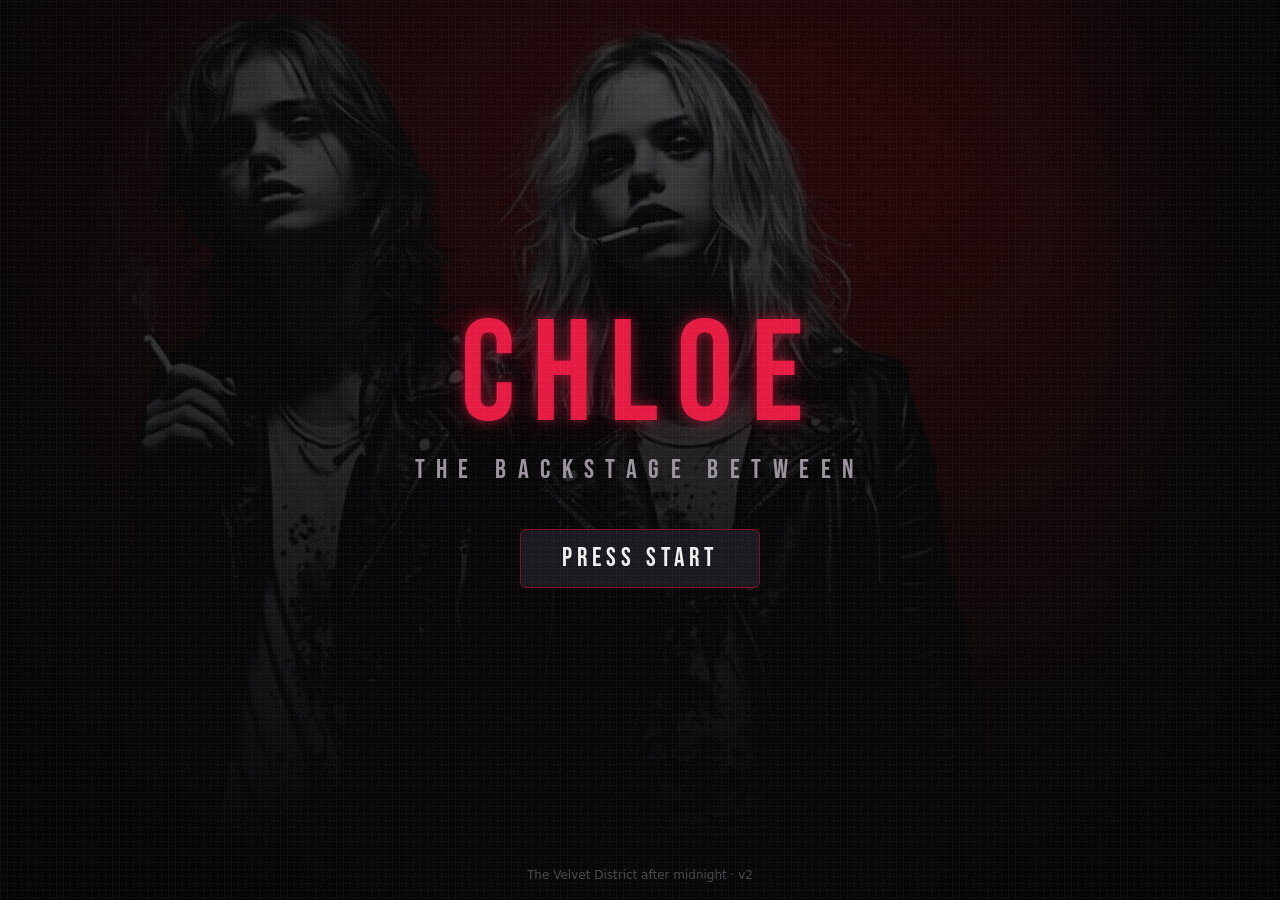
==== game/index.html @ e825abcf "The knight rig was measured in the wrong space; knights now level too Knight animation — three separ" ====
<!DOCTYPE html>
<html lang="en">
<head>
<meta charset="utf-8">
<meta name="viewport" content="width=device-width, initial-scale=1, viewport-fit=cover">
<meta name="theme-color" content="#0a0a0c">
<title>CHLOE — The Backstage Between</title>
<link rel="icon" href="data:image/svg+xml,%3Csvg xmlns='http://www.w3.org/2000/svg' viewBox='0 0 16 16'%3E%3Crect width='16' height='16' fill='%230a0a0c'/%3E%3Ctext x='8' y='12.5' font-size='12' font-family='Impact,sans-serif' fill='%23e5173f' text-anchor='middle'%3EC%3C/text%3E%3C/svg%3E">
<link rel="preconnect" href="https://fonts.googleapis.com">
<link rel="preconnect" href="https://fonts.gstatic.com" crossorigin>
<link href="https://fonts.googleapis.com/css2?family=Bebas+Neue&family=Oswald:wght@400;500;600&display=swap" rel="stylesheet">
<link rel="stylesheet" href="css/game.css">
</head>
<body>
<div id="app">
  <div id="screen-title" class="screen"></div>
  <div id="screen-scene" class="screen"></div>
  <div id="screen-room3d" class="screen"></div>
  <div id="screen-battle3d" class="screen"></div>
  <div id="screen-battle" class="screen"></div>
  <div id="dialog-layer" class="hidden" aria-live="polite"></div>
  <div id="overlay-menu" class="hidden"></div>
  <div id="toast-layer"></div>
  <div id="fx-grain" aria-hidden="true"></div>
</div>
<script src="vendor/three.min.js"></script>
<script src="vendor/GLTFLoader.js"></script>
<script src="vendor/DRACOLoader.js"></script>
<script src="vendor/RGBELoader.js"></script>
<script src="js/data/config.js"></script>
<script src="js/data/elements.js"></script>
<script src="js/data/portraits.js"></script>
<script src="js/data/characters.js"></script>
<script src="js/data/moves.js"></script>
<script src="js/data/weapons.js"></script>
<script src="js/data/items.js"></script>
<script src="js/data/enemies.js"></script>
<script src="js/data/tree.js"></script>
<script src="js/data/room3d.js"></script>
<script src="js/data/arena3d.js"></script>
<script src="js/data/arena-nav.js"></script>
<script src="js/data/abilities.js"></script>
<script src="js/data/skilltree.js"></script>
<script src="js/data/knighttree.js"></script>
<script src="js/data/story.js"></script>
<script src="js/data/scenes.js"></script>
<script src="js/engine/progression.js"></script>
<script src="js/engine/tree.js"></script>
<script src="js/engine/skilltree.js"></script>
<script src="js/engine/knighttree.js"></script>
<script src="js/engine/displays.js"></script>
<script src="js/engine/party.js"></script>
<script src="js/engine/inventory.js"></script>
<script src="js/engine/battle.js"></script>
<script src="js/engine/arena.js"></script>
<script src="js/engine/combat3.js"></script>
<script src="js/engine/world3d.js"></script>
<script src="js/engine/arena3d.js"></script>
<script src="js/ui/ui.js"></script>
<script src="js/ui/loading.js"></script>
<script src="js/ui/title.js"></script>
<script src="js/ui/dialog.js"></script>
<script src="js/ui/scene.js"></script>
<script src="js/ui/battleui.js"></script>
<script src="js/ui/battle3d.js"></script>
<script src="js/ui/binds.js"></script>
<script src="js/ui/loadout.js"></script>
<script src="js/ui/sheet.js"></script>
<script src="js/ui/room3d.js"></script>
<script src="js/ui/menu.js"></script>
<script src="js/main.js"></script>
</body>
</html>
---- game/css/game.css ----
/* ============================================================
   CHLOE — The Backstage Between  (game/css/game.css)
   Neon-noir nightclub. Palette per GAME_SPEC.md sec 8.
   ============================================================ */

:root{
  --bg:        #0a0a0c;
  --panel:     #141317;
  --panel-2:   #1b1a20;
  --red:       #e5173f;
  --deep-red:  #7a0c22;
  --text:      #f2eef0;
  --dim:       #9a939c;
  --ok:        #3ddc84;
  --mp:        #3fa9f5;
  --gold:      #e8c15a;
  --font-head: 'Bebas Neue','Oswald',Impact,"Arial Narrow",sans-serif;
  --font-body: system-ui,-apple-system,"Segoe UI",Roboto,Helvetica,Arial,sans-serif;
  --glow-red:  0 0 12px rgba(229,23,63,.55), 0 0 34px rgba(229,23,63,.25);
}

*{ margin:0; padding:0; box-sizing:border-box; }
html,body{ height:100%; }
body{
  background:var(--bg);
  color:var(--text);
  font-family:var(--font-body);
  font-size:clamp(14px,1.6vw,16px);
  line-height:1.45;
  overflow:hidden;
  -webkit-font-smoothing:antialiased;
  user-select:none;
}
img{ max-width:100%; }
button{
  font-family:var(--font-body);
  color:var(--text);
  background:#17151b;
  border:1px solid var(--deep-red);
  border-radius:6px;
  padding:.55em 1.1em;
  font-size:1em;
  cursor:pointer;
  transition:background .15s ease, border-color .15s ease, box-shadow .15s ease, transform .06s ease;
}
button:hover:not(:disabled){
  background:var(--red);
  border-color:var(--red);
  color:#fff;
  box-shadow:var(--glow-red);
}
button:active:not(:disabled){ transform:translateY(1px); }
button:disabled{ opacity:.38; cursor:default; }
input[type=text],input[type=password]{
  background:#0e0d11;
  border:1px solid #322e38;
  border-radius:6px;
  color:var(--text);
  padding:.55em .8em;
  font-size:1em;
  width:100%;
  outline:none;
}
input[type=text]:focus{ border-color:var(--red); box-shadow:0 0 0 2px rgba(229,23,63,.25); }
::-webkit-scrollbar{ width:8px; height:8px; }
::-webkit-scrollbar-thumb{ background:#39343f; border-radius:4px; }
::-webkit-scrollbar-track{ background:transparent; }

/* ---------- App frame & screens ---------- */
#app{ position:fixed; inset:0; overflow:hidden; }
.screen{
  position:absolute; inset:0;
  display:none;
  opacity:0;
  transition:opacity .35s ease;
}
.screen.active{ display:block; opacity:1; }

/* film grain + vignette overlay */
#fx-grain{
  position:absolute; inset:0;
  pointer-events:none;
  z-index:90;
  overflow:hidden;
  background:
    radial-gradient(ellipse at center, transparent 55%, rgba(0,0,0,.55) 100%);
}
#fx-grain::after{
  content:"";
  position:absolute; inset:-50%;
  opacity:.05;
  background-image:repeating-conic-gradient(#fff 0% .0001%, transparent .0002% .0004%);
  background-size:7px 7px;
  animation:grain 1.4s steps(4) infinite;
}
@keyframes grain{
  0%{ transform:translate(0,0); } 25%{ transform:translate(-2%,1%); }
  50%{ transform:translate(1%,-2%); } 75%{ transform:translate(-1%,2%); } 100%{ transform:translate(2%,1%); }
}

.hidden{ display:none !important; }

h1,h2,h3,.head{
  font-family:var(--font-head);
  letter-spacing:.06em;
  font-weight:400;
  text-transform:uppercase;
}

/* ---------- Title screen ---------- */
#screen-title{
  background:#050507;
  display:none;
  align-items:center; justify-content:center;
}
#screen-title.active{ display:flex; }
.title-bg{
  position:absolute; inset:0;
  background-size:cover; background-position:center 20%;
  opacity:.35;
  filter:saturate(.8) contrast(1.1);
}
.title-bg::after{
  content:""; position:absolute; inset:0;
  background:linear-gradient(180deg, rgba(5,5,7,.2) 0%, rgba(5,5,7,.85) 78%, #050507 100%);
}
.title-inner{
  position:relative; z-index:2;
  text-align:center;
  padding:2rem;
  animation:titleRise 1s ease both;
}
@keyframes titleRise{ from{ opacity:0; transform:translateY(18px); } to{ opacity:1; transform:none; } }
.title-logo{
  font-family:var(--font-head);
  font-size:clamp(4rem,16vw,9rem);
  line-height:.9;
  color:var(--red);
  text-shadow:var(--glow-red);
  letter-spacing:.12em;
}
.title-sub{
  font-family:var(--font-head);
  font-size:clamp(1.1rem,3.5vw,1.7rem);
  letter-spacing:.42em;
  color:var(--dim);
  margin:.6rem 0 2.4rem;
}
.title-start{
  font-family:var(--font-head);
  font-size:clamp(1.2rem,3vw,1.6rem);
  letter-spacing:.2em;
  padding:.5em 1.6em;
  animation:pulse 2.2s ease-in-out infinite;
}
@keyframes pulse{ 0%,100%{ box-shadow:0 0 0 rgba(229,23,63,0);} 50%{ box-shadow:var(--glow-red);} }
.title-foot{
  position:absolute; bottom:1rem; left:0; right:0;
  text-align:center; color:#565059; font-size:.75rem; z-index:2;
}

/* ---------- Scene screen ---------- */
#screen-scene{ background:#000; }
.scene-stage{
  position:absolute; inset:0;
  display:flex; align-items:center; justify-content:center;
  overflow:hidden;
}
.scene-imgbox{
  position:relative;
  width:100%; height:100%;
}
.scene-bg{
  position:absolute; inset:0;
  width:100%; height:100%;
  object-fit:cover; object-position:center 30%;
  animation:sceneIn .55s ease both;
}
@keyframes sceneIn{ from{ opacity:0; transform:scale(1.03); } to{ opacity:1; transform:none; } }
.scene-bg-fallback{
  position:absolute; inset:0;
  background:radial-gradient(900px 500px at 50% 30%, #2a0d18 0%, #0a0a0c 70%);
}
.scene-name{
  position:absolute; left:50%; top:12%;
  transform:translateX(-50%);
  font-family:var(--font-head);
  font-size:clamp(1.4rem,4vw,2.3rem);
  letter-spacing:.3em;
  color:var(--text);
  text-shadow:0 0 18px rgba(229,23,63,.8), 0 2px 8px #000;
  opacity:0;
  pointer-events:none;
  z-index:6;
  animation:sceneName 3s ease .3s both;
}
@keyframes sceneName{
  0%{ opacity:0; transform:translateX(-50%) translateY(8px); }
  12%,70%{ opacity:1; transform:translateX(-50%); }
  100%{ opacity:0; transform:translateX(-50%) translateY(-6px); }
}
/* hotspots */
.hotspot{
  position:absolute;
  z-index:5;
  border:1px solid rgba(229,23,63,0);
  border-radius:8px;
  cursor:pointer;
  transition:border-color .2s, background .2s, box-shadow .2s;
  background:rgba(229,23,63,.0);
}
.hotspot::before{ /* soft idle shimmer so hotspots are findable */
  content:"";
  position:absolute; inset:0;
  border-radius:8px;
  box-shadow:inset 0 0 22px rgba(229,23,63,.16);
  opacity:.55;
  animation:hsIdle 2.6s ease-in-out infinite;
}
@keyframes hsIdle{ 0%,100%{ opacity:.15; } 50%{ opacity:.6; } }
.hotspot:hover{
  border-color:rgba(229,23,63,.85);
  background:rgba(229,23,63,.10);
  box-shadow:var(--glow-red);
}
.hotspot .hs-label{
  position:absolute; left:50%; bottom:calc(100% + 8px);
  transform:translateX(-50%) translateY(4px);
  background:rgba(10,10,12,.92);
  border:1px solid var(--deep-red);
  color:var(--text);
  font-size:.8rem;
  letter-spacing:.06em;
  padding:.3em .7em;
  border-radius:5px;
  white-space:nowrap;
  opacity:0; pointer-events:none;
  transition:opacity .18s, transform .18s;
}
.hotspot:hover .hs-label{ opacity:1; transform:translateX(-50%); }
/* HUD */
.hud{
  position:absolute; top:0; left:0; right:0;
  display:flex; align-items:center; justify-content:space-between;
  padding:.7rem .9rem;
  z-index:8;
  background:linear-gradient(180deg, rgba(5,5,7,.75), transparent);
}
.hud-shards{
  font-family:var(--font-head);
  font-size:1.25rem; letter-spacing:.1em;
  color:var(--gold);
  text-shadow:0 0 10px rgba(232,193,90,.4);
}
.hud-right{ display:flex; gap:.5rem; }
.hud button{ padding:.35em .9em; font-size:.9rem; }

/* ---------- Dialog box ---------- */
#dialog-layer{
  position:absolute; left:0; right:0; bottom:0;
  z-index:40;
  padding:0 clamp(.5rem,3vw,2.5rem) clamp(.6rem,2.5vh,1.6rem);
  cursor:pointer;
}
.dialog-box{
  display:flex; gap:1rem;
  max-width:900px; margin:0 auto;
  background:rgba(16,14,19,.94);
  border:1px solid #35303c;
  border-left:3px solid var(--red);
  border-radius:10px;
  padding:.9rem 1.1rem;
  min-height:108px;
  box-shadow:0 12px 44px rgba(0,0,0,.7);
  animation:dlgIn .25s ease both;
}
@keyframes dlgIn{ from{ opacity:0; transform:translateY(14px); } to{ opacity:1; transform:none; } }
.dialog-portrait{
  flex:0 0 74px; height:74px;
  border-radius:8px; overflow:hidden;
  border:1px solid var(--deep-red);
  background:#0d0c10;
  align-self:flex-start;
}
.dialog-portrait img{ width:100%; height:100%; object-fit:cover; object-position:center 12%; }
.dialog-portrait .avatar-fallback{ width:100%; height:100%; }
.dialog-main{ flex:1; min-width:0; }
.dialog-speaker{
  font-family:var(--font-head);
  color:var(--red);
  font-size:1.1rem;
  letter-spacing:.14em;
  margin-bottom:.15rem;
}
.dialog-text{ color:var(--text); min-height:2.6em; }
.dialog-next{
  text-align:right; color:var(--dim); font-size:.78rem;
  animation:blink 1.2s steps(2) infinite;
}
@keyframes blink{ 50%{ opacity:.15; } }

/* avatar fallback (missing portrait / enemy silhouette base) */
.avatar-fallback{
  display:flex; align-items:center; justify-content:center;
  font-family:var(--font-head);
  font-size:1.8rem;
  color:var(--red);
  background:radial-gradient(circle at 50% 32%, #33101c 0%, #120a0f 75%);
  text-shadow:var(--glow-red);
  width:100%; height:100%;
}

/* ---------- Battle screen ---------- */
#screen-battle{
  background:
    radial-gradient(1100px 600px at 70% 12%, #2b0d1a 0%, transparent 60%),
    radial-gradient(800px 500px at 15% 95%, #190a12 0%, transparent 55%),
    var(--bg);
  display:none;
  flex-direction:column;
}
#screen-battle.active{ display:flex; }
#screen-battle::after{ /* CRT scanlines */
  content:"";
  position:absolute; inset:0;
  pointer-events:none;
  z-index:60;
  background:repeating-linear-gradient(180deg,
    rgba(255,255,255,.028) 0px, rgba(255,255,255,.028) 1px,
    transparent 1px, transparent 4px);
  mix-blend-mode:overlay;
}
#screen-battle.shake{ animation:screenShake .42s ease; }
@keyframes screenShake{
  0%,100%{ transform:translate(0,0); }
  15%{ transform:translate(-10px,4px); } 30%{ transform:translate(9px,-5px); }
  45%{ transform:translate(-7px,-3px); } 60%{ transform:translate(6px,4px); }
  75%{ transform:translate(-4px,2px); } 90%{ transform:translate(2px,-1px); }
}
.battle-top{
  flex:1 1 55%;
  display:flex;
  align-items:center;
  justify-content:flex-end;
  padding:clamp(.8rem,3vh,2rem) clamp(1rem,6vw,5rem) 0;
  position:relative;
  min-height:0;
  overflow:hidden;
}
.enemy-wrap{
  position:relative;
  text-align:center;
  margin-right:clamp(0px,4vw,3rem);
  animation:enemyIn .5s ease both;
}
@keyframes enemyIn{ from{ opacity:0; transform:translateX(40px);} to{ opacity:1; transform:none; } }
.enemy-imgbox{
  width:clamp(150px,32vh,300px);
  height:clamp(150px,32vh,300px);
  margin:0 auto .6rem;
  border-radius:12px;
  overflow:hidden;
  border:1px solid #3a3340;
  box-shadow:0 0 40px rgba(229,23,63,.22), 0 16px 40px rgba(0,0,0,.6);
  position:relative;
  background:#0d0c10;
}
.enemy-imgbox img{ width:100%; height:100%; object-fit:cover; display:block; }
.enemy-silhouette{
  position:absolute; inset:0;
  display:flex; align-items:flex-end; justify-content:center;
  background:radial-gradient(circle at 50% 35%, #3a1020 0%, #0d0b10 72%);
}
.enemy-silhouette::before{
  content:"";
  width:58%; height:74%;
  margin-bottom:-6%;
  background:#050507;
  border-radius:48% 48% 22% 22% / 62% 62% 14% 14%;
  box-shadow:0 0 34px rgba(229,23,63,.5);
}
.enemy-silhouette .sil-eyes{
  position:absolute; top:34%; left:50%; transform:translateX(-50%);
  display:flex; gap:14px;
}
.enemy-silhouette .sil-eyes i{
  width:9px; height:9px; border-radius:50%;
  background:var(--red);
  box-shadow:0 0 12px var(--red);
  animation:pulse 2s ease-in-out infinite;
}
.enemy-hit{ animation:enemyHit .35s ease; }
@keyframes enemyHit{
  0%,100%{ filter:none; transform:none; }
  30%{ filter:brightness(2.4) saturate(2); transform:translateX(7px); }
  60%{ transform:translateX(-5px); }
}
.enemy-dead{ animation:enemyDie .9s ease forwards; }
@keyframes enemyDie{ to{ opacity:0; transform:translateY(16px) scale(.94); filter:saturate(0) brightness(2); } }
.enemy-name{
  font-family:var(--font-head);
  font-size:1.35rem; letter-spacing:.14em;
}
.enemy-name .lv{ color:var(--dim); font-size:.95rem; margin-left:.5em; }
.enemy-hpbar{ width:min(240px,80%); margin:.35rem auto 0; }

/* bars */
.bar{
  height:12px;
  background:#0c0b0f;
  border:1px solid #38323e;
  border-radius:6px;
  overflow:hidden;
  position:relative;
}
.bar .fill{
  height:100%;
  background:linear-gradient(90deg, var(--deep-red), var(--red));
  border-radius:5px;
  transition:width .45s cubic-bezier(.2,.8,.3,1);
  box-shadow:0 0 8px rgba(229,23,63,.5);
}
.bar.mp .fill{
  background:linear-gradient(90deg,#144a74,var(--mp));
  box-shadow:0 0 8px rgba(63,169,245,.45);
}
.bar.hp-ok .fill{ background:linear-gradient(90deg,#1d7a45,var(--ok)); box-shadow:0 0 8px rgba(61,220,132,.4); }
.bar.hp-warn .fill{ background:linear-gradient(90deg,#8a6b12,var(--gold)); }
.bar-txt{ font-size:.72rem; color:var(--dim); display:flex; justify-content:space-between; gap:.4em; margin-top:2px; white-space:nowrap; }

/* bottom battle panel */
.battle-bottom{
  flex:0 0 auto;
  display:grid;
  grid-template-columns:minmax(230px,300px) minmax(180px,240px) minmax(0,1fr);
  gap:.8rem;
  padding:.8rem clamp(.6rem,2vw,1.4rem) calc(.8rem + env(safe-area-inset-bottom));
  background:linear-gradient(180deg, transparent, rgba(8,8,10,.92) 22%);
  align-items:stretch;
  z-index:5;
  min-width:0;
}
.bpanel{
  background:var(--panel);
  border:1px solid #2b2731;
  border-radius:10px;
  padding:.7rem .8rem;
  min-height:150px;
  min-width:0;
}
.member-panel{ display:flex; gap:.7rem; position:relative; }
.member-portrait{
  flex:0 0 84px; height:110px;
  border-radius:8px; overflow:hidden;
  border:1px solid var(--deep-red);
  background:#0d0c10;
  position:relative;
}
.member-portrait img{ width:100%; height:100%; object-fit:cover; object-position:center 10%; }
.member-info{ flex:1; min-width:0; display:flex; flex-direction:column; gap:.25rem; }
.member-name{
  font-family:var(--font-head);
  font-size:1.2rem; letter-spacing:.1em;
  display:flex; justify-content:space-between; align-items:baseline;
  flex-wrap:wrap; gap:0 .45em; white-space:nowrap;
}
.member-name .lv{ color:var(--dim); font-size:.85rem; }
.member-hit{ animation:memberHit .4s ease; }
@keyframes memberHit{
  0%,100%{ box-shadow:none; }
  30%{ box-shadow:inset 0 0 0 200px rgba(229,23,63,.35); }
}
/* commands */
.cmd-panel{ display:flex; flex-direction:column; gap:.4rem; justify-content:center; }
.cmd-panel button{
  font-family:var(--font-head);
  letter-spacing:.14em;
  font-size:1.02rem;
  padding:.42em .5em;
  text-align:center;
}
.cmd-title{
  font-family:var(--font-head); color:var(--dim);
  letter-spacing:.16em; font-size:.85rem; text-align:center;
  margin-bottom:.1rem;
}
.cmd-list{
  display:flex; flex-direction:column; gap:.4rem;
  max-height:170px; overflow-y:auto;
}
.cmd-list button{ display:flex; justify-content:space-between; gap:.6rem; font-family:var(--font-body); font-size:.9rem; text-align:left; }
.cmd-list .cost{ color:var(--mp); font-size:.8rem; white-space:nowrap; }
.cmd-list .cost.free{ color:var(--dim); }
/* log */
.log-panel{
  overflow-y:auto;
  font-size:.86rem;
  color:var(--dim);
  display:flex; flex-direction:column; gap:.28rem;
  max-height:190px;
}
.log-panel .ln{ animation:logIn .25s ease both; }
.log-panel .ln.hot{ color:var(--text); }
.log-panel .ln.sys{ color:var(--red); }
@keyframes logIn{ from{ opacity:0; transform:translateY(5px);} to{ opacity:1; transform:none; } }

/* damage pop numbers */
.dmg-pop{
  position:absolute;
  z-index:55;
  font-family:var(--font-head);
  font-size:clamp(1.6rem,4vw,2.6rem);
  color:#fff;
  text-shadow:0 0 10px var(--red), 0 2px 4px #000;
  pointer-events:none;
  animation:dmgPop 1s ease-out forwards;
  transform:translate(-50%,-50%);
}
.dmg-pop.heal{ color:var(--ok); text-shadow:0 0 10px rgba(61,220,132,.7), 0 2px 4px #000; }
.dmg-pop.mp{ color:var(--mp); text-shadow:0 0 10px rgba(63,169,245,.7), 0 2px 4px #000; }
.dmg-pop.weak{ font-size:clamp(2rem,5vw,3.2rem); color:#ffd23e; text-shadow:0 0 14px #ff9d00,0 2px 4px #000; }
.dmg-pop.resist{ font-size:clamp(1.2rem,3vw,1.9rem); opacity:.85; }
@keyframes dmgPop{
  0%{ opacity:0; transform:translate(-50%,-30%) scale(.6); }
  18%{ opacity:1; transform:translate(-50%,-60%) scale(1.15); }
  100%{ opacity:0; transform:translate(-50%,-150%) scale(1); }
}

/* battle end panels */
.battle-panel-veil{
  position:absolute; inset:0;
  z-index:65;
  display:flex; align-items:center; justify-content:center;
  background:rgba(5,5,7,.78);
  animation:veilIn .4s ease both;
}
@keyframes veilIn{ from{ opacity:0; } to{ opacity:1; } }
.result-card{
  width:min(430px,92vw);
  background:var(--panel);
  border:1px solid #2b2731;
  border-top:2px solid var(--red);
  border-radius:12px;
  padding:1.5rem 1.4rem;
  text-align:center;
  box-shadow:0 20px 70px rgba(0,0,0,.8);
}
.result-card h2{
  font-size:2.3rem; letter-spacing:.2em;
  color:var(--red); text-shadow:var(--glow-red);
  margin-bottom:.7rem;
}
.result-card.defeat h2{ color:var(--dim); text-shadow:none; }
.result-lines{ color:var(--dim); margin-bottom:1.1rem; display:flex; flex-direction:column; gap:.3rem; }
.result-lines .big{ color:var(--gold); font-family:var(--font-head); font-size:1.3rem; letter-spacing:.1em; }
.result-lines .lvl{ color:var(--ok); }

/* ---------- Menu overlay ---------- */
#overlay-menu{
  position:absolute; inset:0;
  z-index:70;
  background:rgba(5,5,7,.82);
  display:flex; align-items:center; justify-content:center;
  animation:veilIn .25s ease both;
}
.menu-card{
  width:min(640px,94vw);
  max-height:88vh;
  display:flex; flex-direction:column;
  background:var(--panel);
  border:1px solid #2b2731;
  border-top:2px solid var(--red);
  border-radius:12px;
  overflow:hidden;
  box-shadow:0 20px 70px rgba(0,0,0,.8);
}
.menu-tabs{
  display:flex;
  border-bottom:1px solid #2b2731;
  background:#100f13;
}
.menu-tabs button{
  flex:1;
  border:none; border-radius:0;
  border-bottom:2px solid transparent;
  background:none;
  font-family:var(--font-head);
  letter-spacing:.12em;
  font-size:1rem;
  padding:.7em .2em;
  color:var(--dim);
}
.menu-tabs button:hover:not(:disabled){ background:#1a161d; color:var(--text); box-shadow:none; }
.menu-tabs button.on{ color:var(--red); border-bottom-color:var(--red); }
.menu-body{ padding:1rem 1.1rem 1.2rem; overflow-y:auto; }
.party-card{
  display:flex; gap:.9rem;
  background:var(--panel-2);
  border:1px solid #2b2731;
  border-radius:10px;
  padding:.8rem;
  margin-bottom:.8rem;
}
.party-card.active-member{ border-color:var(--red); box-shadow:0 0 14px rgba(229,23,63,.25); }
.party-portrait{
  flex:0 0 76px; height:100px;
  border-radius:8px; overflow:hidden;
  border:1px solid var(--deep-red);
  background:#0d0c10;
}
.party-portrait img{ width:100%; height:100%; object-fit:cover; object-position:center 10%; }
.party-info{ flex:1; min-width:0; }
.party-head{ display:flex; justify-content:space-between; align-items:baseline; gap:.6rem; flex-wrap:wrap; }
.party-head .nm{ font-family:var(--font-head); font-size:1.3rem; letter-spacing:.1em; }
.party-head .el{ font-size:.75rem; color:var(--dim); text-transform:uppercase; letter-spacing:.12em; }
.stat-grid{
  display:grid; grid-template-columns:repeat(3,1fr);
  gap:.15rem .8rem;
  font-size:.8rem; color:var(--dim);
  margin:.45rem 0;
}
.stat-grid b{ color:var(--text); font-weight:500; }
.party-info .bar{ margin-top:.3rem; }
.inv-row{
  display:flex; align-items:center; gap:.8rem;
  background:var(--panel-2);
  border:1px solid #2b2731;
  border-radius:8px;
  padding:.6rem .8rem;
  margin-bottom:.55rem;
}
.inv-icon{ font-size:1.5rem; flex:0 0 auto; }
.inv-main{ flex:1; min-width:0; }
.inv-main .nm{ font-weight:600; }
.inv-main .ds{ color:var(--dim); font-size:.8rem; }
.inv-count{ font-family:var(--font-head); font-size:1.2rem; color:var(--gold); }
.inv-empty,.menu-note{ color:var(--dim); text-align:center; padding:1rem 0; }
.howto{ color:var(--dim); font-size:.92rem; display:flex; flex-direction:column; gap:.7rem; }
.howto b{ color:var(--text); }
.howto .k{ color:var(--red); font-family:var(--font-head); letter-spacing:.1em; }

/* mini member picker (item targets etc.) */
.picker-row{ display:flex; flex-direction:column; gap:.45rem; margin-top:.6rem; }
.picker-row button{ text-align:left; }

/* ---------- Toasts ---------- */
#toast-layer{
  position:absolute; top:3.4rem; left:0; right:0;
  z-index:80;
  display:flex; flex-direction:column; align-items:center; gap:.4rem;
  pointer-events:none;
}
.toast{
  background:rgba(16,14,19,.95);
  border:1px solid var(--deep-red);
  border-left:3px solid var(--red);
  color:var(--text);
  border-radius:8px;
  padding:.55em 1.1em;
  font-size:.9rem;
  box-shadow:0 8px 30px rgba(0,0,0,.6);
  animation:toastIn .3s ease both;
}
.toast.out{ animation:toastOut .4s ease both; }
@keyframes toastIn{ from{ opacity:0; transform:translateY(-10px);} to{ opacity:1; transform:none; } }
@keyframes toastOut{ from{ opacity:1; } to{ opacity:0; transform:translateY(-8px); } }

/* ---------- Responsive ---------- */
@media (max-width:820px){
  .battle-bottom{
    grid-template-columns:minmax(0,1fr) minmax(0,1fr);
    grid-template-areas:"member cmds" "log log";
  }
  .member-panel{ grid-area:member; }
  .cmd-panel{ grid-area:cmds; }
  .log-panel{ grid-area:log; max-height:110px; min-height:70px; }
  .bpanel{ min-height:0; }
}
@media (max-width:560px){
  .battle-top{ justify-content:center; padding-right:1rem; }
  .enemy-wrap{ margin-right:0; }
  .enemy-imgbox{ width:clamp(120px,26vh,200px); height:clamp(120px,26vh,200px); }
  .battle-bottom{ gap:.5rem; padding:.5rem .5rem calc(.6rem + env(safe-area-inset-bottom)); }
  .member-portrait{ flex-basis:64px; height:88px; }
  .cmd-panel button{ font-size:.9rem; padding:.32em .3em; letter-spacing:.08em; }
  .cmd-panel{ gap:.3rem; }
  .log-panel{ max-height:88px; }
  .member-info{ gap:.15rem; }
  .dialog-portrait{ flex-basis:58px; height:58px; }
  .stat-grid{ grid-template-columns:repeat(2,1fr); }
}

/* ============================================================
   Combat v2 — phases, moves, loadouts, hotspot glints
   (appended per GAME_SPEC.md sec 10 + 11)
   ============================================================ */

/* ---------- phase badges (spec sec 10 colors) ---------- */
:root{
  --ph-neutral:   #9a939c;
  --ph-aggressive:#e5173f;
  --ph-guarded:   #3d9bdc;
  --ph-staggered: #d8a31a;
  --ph-charged:   #a44ce0;
}
.bar-row, .enemy-hprow{
  display:flex; align-items:center; gap:.45rem;
  min-width:0;
}
.bar-row .bar{ flex:1 1 auto; min-width:0; }
.enemy-hprow{ justify-content:center; margin:.35rem auto 0; width:min(300px,92%); }
.enemy-hprow .enemy-hpbar{ flex:1 1 auto; margin:0; }
.phase-badge{
  flex:0 0 auto;
  font-family:var(--font-head);
  font-size:.72rem;
  letter-spacing:.12em;
  text-transform:uppercase;
  line-height:1;
  padding:.32em .55em .26em;
  border-radius:999px;
  border:1px solid var(--ph-neutral);
  color:var(--ph-neutral);
  background:rgba(10,10,12,.72);
  cursor:help;
  white-space:nowrap;
  transition:color .25s, border-color .25s, box-shadow .25s;
}
.phase-badge.phase-neutral{    color:var(--ph-neutral);    border-color:var(--ph-neutral); }
.phase-badge.phase-aggressive{ color:var(--ph-aggressive); border-color:var(--ph-aggressive); box-shadow:0 0 10px rgba(229,23,63,.45); }
.phase-badge.phase-guarded{    color:var(--ph-guarded);    border-color:var(--ph-guarded);    box-shadow:0 0 10px rgba(61,155,220,.4); }
.phase-badge.phase-staggered{  color:var(--ph-staggered);  border-color:var(--ph-staggered);  box-shadow:0 0 10px rgba(216,163,26,.4); animation:badgeWobble .5s ease; }
.phase-badge.phase-charged{    color:var(--ph-charged);    border-color:var(--ph-charged);    box-shadow:0 0 12px rgba(164,76,224,.55); animation:badgeCharge 1.4s ease-in-out infinite; }
@keyframes badgeWobble{
  0%,100%{ transform:rotate(0); } 25%{ transform:rotate(-4deg); } 65%{ transform:rotate(3deg); }
}
@keyframes badgeCharge{
  0%,100%{ box-shadow:0 0 6px rgba(164,76,224,.35); }
  50%{ box-shadow:0 0 16px rgba(164,76,224,.8); }
}

/* ---------- move buttons: cat icon + element dot + MP chip ---------- */
.cmd-phase{ cursor:help; }
.move-list{ max-height:150px; }
.move-btn{
  display:flex; align-items:center; gap:.45rem;
  font-family:var(--font-body); font-size:.9rem;
  text-align:left; padding:.42em .55em;
}
.move-btn .mcat{
  flex:0 0 auto; font-size:.95em; width:1.25em; text-align:center;
  filter:grayscale(35%);
}
.move-btn .mname{
  flex:1 1 auto; min-width:0;
  overflow:hidden; text-overflow:ellipsis; white-space:nowrap;
}
/* utility commands under the move list */
.cmd-util{
  display:grid; grid-template-columns:1fr 1fr;
  gap:.35rem;
  margin-top:.45rem;
  border-top:1px solid #2b2731;
  padding-top:.45rem;
}
.cmd-util button{
  font-family:var(--font-head);
  letter-spacing:.1em;
  font-size:.85rem;
  padding:.4em .3em;
}

/* ---------- floating SUPER / BLOCKED / STAGGERED! labels ---------- */
.float-label{
  position:absolute;
  z-index:56;
  font-family:var(--font-head);
  font-size:clamp(1.1rem,3vw,1.7rem);
  letter-spacing:.22em;
  pointer-events:none;
  transform:translate(-50%,-50%);
  animation:floatLabel 1.2s ease-out forwards;
  white-space:nowrap;
}
.float-label.super{
  color:#ffd23e;
  text-shadow:0 0 14px #ff9d00, 0 2px 4px #000;
}
.float-label.blocked{
  color:#8fd0ff;
  text-shadow:0 0 12px rgba(61,155,220,.9), 0 2px 4px #000;
}
.float-label.stagger{
  color:var(--ph-staggered);
  text-shadow:0 0 12px rgba(216,163,26,.9), 0 2px 4px #000;
}
@keyframes floatLabel{
  0%{ opacity:0; transform:translate(-50%,-20%) scale(.7) rotate(-3deg); }
  16%{ opacity:1; transform:translate(-50%,-55%) scale(1.12) rotate(1deg); }
  70%{ opacity:1; }
  100%{ opacity:0; transform:translate(-50%,-130%) scale(1) rotate(0); }
}

/* ---------- loadout editor ---------- */
.lo-card .lo-titlebar{ align-items:center; justify-content:space-between; padding:0 .3rem 0 .9rem; }
.lo-title{ font-size:1.15rem; color:var(--red); letter-spacing:.14em; padding:.55em 0; }
.lo-titlebar button{ flex:0 0 auto; border:none; background:none; color:var(--dim); font-size:1.05rem; padding:.6em .8em; }
.lo-titlebar button:hover:not(:disabled){ color:var(--red); background:none; box-shadow:none; }
.loadout-wrap{ display:flex; flex-direction:column; gap:.7rem; }
.lo-readonly{
  color:var(--ph-staggered);
  border:1px dashed rgba(216,163,26,.5);
  border-radius:8px;
  padding:.45em .8em;
  font-size:.82rem;
  text-align:center;
}
.lo-chars{ display:flex; gap:.5rem; flex-wrap:wrap; }
.lo-char{
  display:flex; align-items:center; gap:.55rem;
  padding:.35em .8em .35em .35em;
  border-radius:999px;
}
.lo-char.on{
  border-color:var(--red);
  box-shadow:0 0 12px rgba(229,23,63,.35);
  background:#1d1218;
}
.lo-char-portrait{
  width:34px; height:34px;
  border-radius:50%; overflow:hidden;
  border:1px solid var(--deep-red);
  background:#0d0c10;
  flex:0 0 auto;
  display:block;
}
.lo-char-portrait img{ width:100%; height:100%; object-fit:cover; object-position:center 12%; display:block; }
.lo-char-portrait .avatar-fallback{ font-size:1rem; }
.lo-char-meta{ display:flex; flex-direction:column; align-items:flex-start; line-height:1.15; }
.lo-char-meta .nm{ font-family:var(--font-head); letter-spacing:.1em; font-size:1rem; }
.lo-char-meta .lv{ color:var(--dim); font-size:.7rem; }
/* phase tabs */
.lo-tabs{
  display:flex; gap:.3rem; flex-wrap:wrap;
}
.lo-tab{
  flex:1 1 auto;
  display:flex; align-items:center; justify-content:center; gap:.4rem;
  font-family:var(--font-head);
  font-size:.85rem; letter-spacing:.1em;
  padding:.45em .4em;
  color:var(--dim);
  border-color:#2b2731;
}
.lo-tab .dot{ width:8px; height:8px; border-radius:50%; background:currentColor; flex:0 0 auto; }
.lo-tab .cnt{
  font-size:.68rem; color:inherit; opacity:.85;
  border:1px solid currentColor; border-radius:999px;
  padding:.1em .45em; line-height:1.2;
}
.lo-tab.tab-neutral.on,   .lo-tab.tab-neutral:hover:not(:disabled){    color:var(--ph-neutral);    border-color:var(--ph-neutral);    background:#16151a; box-shadow:none; }
.lo-tab.tab-aggressive.on,.lo-tab.tab-aggressive:hover:not(:disabled){ color:var(--ph-aggressive); border-color:var(--ph-aggressive); background:#1c1015; box-shadow:0 0 10px rgba(229,23,63,.25); }
.lo-tab.tab-guarded.on,   .lo-tab.tab-guarded:hover:not(:disabled){    color:var(--ph-guarded);    border-color:var(--ph-guarded);    background:#101720; box-shadow:0 0 10px rgba(61,155,220,.22); }
.lo-tab.tab-staggered.on, .lo-tab.tab-staggered:hover:not(:disabled){  color:var(--ph-staggered);  border-color:var(--ph-staggered);  background:#1b1610; box-shadow:0 0 10px rgba(216,163,26,.22); }
.lo-tab.tab-charged.on,   .lo-tab.tab-charged:hover:not(:disabled){    color:var(--ph-charged);    border-color:var(--ph-charged);    background:#171021; box-shadow:0 0 10px rgba(164,76,224,.25); }
.lo-countrow{
  display:flex; align-items:baseline; justify-content:space-between; gap:.8rem;
  flex-wrap:wrap;
}
.lo-count{
  font-family:var(--font-head);
  letter-spacing:.14em;
  font-size:1.05rem;
  color:var(--text);
}
.lo-count.full{ color:var(--gold); text-shadow:0 0 10px rgba(232,193,90,.4); }
.lo-tip{ color:var(--dim); font-size:.78rem; }
/* move grid */
.lo-grid{
  display:grid;
  grid-template-columns:repeat(auto-fill, minmax(200px,1fr));
  gap:.5rem;
}
.lo-cell{
  position:relative;
  display:flex; flex-direction:column; align-items:stretch; gap:.3rem;
  text-align:left;
  padding:.55em .65em;
  background:var(--panel-2);
  border:1px solid #2b2731;
  border-radius:9px;
  min-height:64px;
}
.lo-cell:hover:not(:disabled){
  background:#221521;
  border-color:var(--red);
  color:var(--text);
  box-shadow:0 0 10px rgba(229,23,63,.25);
}
.lo-cell.on{
  border-color:var(--red);
  background:#1d1116;
  box-shadow:inset 0 0 0 1px var(--red), 0 0 12px rgba(229,23,63,.25);
}
.lo-cell.invalid{ opacity:.4; }
.lo-cell.capped:not(.on){ opacity:.55; }
.lo-cell-head{
  display:flex; align-items:center; gap:.45rem;
  font-size:.92rem;
  min-width:0;
}
.lo-cell-head .mcat{ flex:0 0 auto; width:1.2em; text-align:center; }
.lo-cell-head .mname{
  flex:1 1 auto; min-width:0;
  font-weight:600;
  overflow:hidden; text-overflow:ellipsis; white-space:nowrap;
}
.lo-cell-desc{
  color:var(--dim);
  font-size:.75rem;
  line-height:1.35;
  display:block;
}
.lo-check{
  position:absolute; top:-7px; right:-6px;
  width:20px; height:20px;
  display:flex; align-items:center; justify-content:center;
  background:var(--red);
  color:#fff;
  font-size:.72rem;
  border-radius:50%;
  box-shadow:0 0 10px rgba(229,23,63,.6);
}

/* ---------- hotspot glint markers (spec sec 11 — items read as ITEMS) ---------- */
.hs-glint{
  position:absolute;
  left:50%; top:50%;
  transform:translate(-50%,-50%);
  width:14px; height:14px;
  pointer-events:none;
  z-index:2;
}
.hs-glint i{
  position:absolute; inset:3px;
  border-radius:50%;
  background:radial-gradient(circle, #ffdfe6 0%, var(--red) 55%, rgba(229,23,63,0) 78%);
  box-shadow:0 0 8px rgba(229,23,63,.95), 0 0 18px rgba(229,23,63,.5);
  animation:glintPulse 2.1s ease-in-out infinite;
}
.hs-glint::after{ /* expanding ring */
  content:"";
  position:absolute; inset:0;
  border-radius:50%;
  border:1px solid rgba(229,23,63,.8);
  animation:glintRing 2.1s ease-out infinite;
}
@keyframes glintPulse{
  0%,100%{ opacity:.55; transform:scale(.8); }
  50%{ opacity:1; transform:scale(1.15); }
}
@keyframes glintRing{
  0%{ opacity:.7; transform:scale(.5); }
  70%{ opacity:0; transform:scale(1.9); }
  100%{ opacity:0; transform:scale(1.9); }
}
/* stronger outline + label on hover AND tap */
.hotspot:hover, .hotspot.hs-touch{
  border-color:rgba(229,23,63,.95);
  background:rgba(229,23,63,.12);
  box-shadow:var(--glow-red), inset 0 0 18px rgba(229,23,63,.22);
}
.hotspot:hover .hs-glint i, .hotspot.hs-touch .hs-glint i{
  animation-duration:.9s;
}
.hotspot.hs-touch .hs-label{ opacity:1; transform:translateX(-50%); }

/* ---------- combat v2 responsive tweaks ---------- */
@media (max-width:820px){
  .move-list{ max-height:132px; }
  .lo-grid{ grid-template-columns:repeat(auto-fill, minmax(160px,1fr)); }
}
@media (max-width:560px){
  .phase-badge{ font-size:.62rem; padding:.3em .45em .24em; letter-spacing:.08em; }
  .move-btn{ font-size:.82rem; gap:.35rem; }
  .cmd-util button{ font-size:.78rem; letter-spacing:.06em; }
  .move-list{ max-height:118px; }
  .lo-grid{ grid-template-columns:1fr; }
  .lo-tab{ font-size:.74rem; padding:.4em .25em; gap:.25rem; }
  .lo-tab .cnt{ display:none; }
  .lo-chars{ gap:.35rem; }
  .hs-glint{ width:12px; height:12px; }
}

/* ============================================================
   Progression v3 (spec sec 12) — types, resources, statuses,
   character sheet, skill tree screen.  (Appended; earlier rules
   of equal specificity lose to these by order.)
   ============================================================ */

/* ---------- 11 damage-type dots ---------- */
.t-dot{
  width:10px; height:10px; border-radius:50%;
  flex:0 0 auto; display:inline-block;
  background:#5a5560;
}
.t-dot.t-physical{   background:#b8b2b9; box-shadow:0 0 6px rgba(184,178,185,.7); }
.t-dot.t-magical{    background:#8f7ff0; box-shadow:0 0 6px rgba(143,127,240,.8); }
.t-dot.t-lightning{  background:#f2d024; box-shadow:0 0 6px rgba(242,208,36,.8); }
.t-dot.t-fire{       background:#ff5a2c; box-shadow:0 0 6px rgba(255,90,44,.8); }
.t-dot.t-occult{     background:#a44ce0; box-shadow:0 0 6px rgba(164,76,224,.8); }
.t-dot.t-blood{      background:#c1121f; box-shadow:0 0 6px rgba(193,18,31,.8); }
.t-dot.t-poison{     background:#3fae4a; box-shadow:0 0 6px rgba(63,174,74,.8); }
.t-dot.t-divine{     background:#ffe9a8; box-shadow:0 0 7px rgba(255,233,168,.9); }
.t-dot.t-virus{      background:#2ec4a6; box-shadow:0 0 6px rgba(46,196,166,.8); }
.t-dot.t-ghost{      background:#9ad7e8; box-shadow:0 0 6px rgba(154,215,232,.8); }
.t-dot.t-biological{ background:#96b23c; box-shadow:0 0 6px rgba(150,178,60,.8); }

/* ---------- cost chips (sta / mp / faith) ---------- */
.cost-chips{ display:inline-flex; gap:3px; margin-left:auto; flex:0 0 auto; }
.cost-chip{
  font-size:.62rem; letter-spacing:.04em; white-space:nowrap;
  padding:.14em .38em; border-radius:8px;
  border:1px solid; background:rgba(0,0,0,.28);
  font-family:var(--font-head);
}
.cost-chip.c-sta{   color:#58d07c; border-color:rgba(88,208,124,.5); }
.cost-chip.c-mp{    color:#5db4f7; border-color:rgba(63,169,245,.5); }
.cost-chip.c-faith{ color:#e8c15a; border-color:rgba(232,193,90,.5); }
.cost-chip.free{    color:var(--dim); border-color:#38323e; background:transparent; }
button:disabled .cost-chip{ opacity:.7; }

/* ---------- effectiveness arrows on move buttons ---------- */
.eff-arrow{ font-size:.72rem; line-height:1; flex:0 0 auto; }
.eff-arrow.eff-up{   color:#3ddc84; text-shadow:0 0 7px rgba(61,220,132,.85); }
.eff-arrow.eff-down{ color:#8a5cf5; opacity:.8; }

/* ---------- battle mini resource bars (player side) ---------- */
.mini-res{ display:flex; flex-direction:column; gap:3px; margin-top:5px; }
.mini-row{ display:flex; align-items:center; gap:5px; min-width:0; }
.mini-lbl{
  font-size:.58rem; letter-spacing:.09em; color:var(--dim);
  font-family:var(--font-head); width:2.4em; flex:0 0 auto;
}
.bar.mini{ height:6px; flex:1 1 auto; min-width:0; border-radius:4px; }
.bar.mini .fill{ border-radius:3px; }
.mini-val{ font-size:.6rem; color:var(--dim); min-width:3.6em; text-align:right; flex:0 0 auto; }
.bar.res-life .fill{
  background:linear-gradient(90deg, var(--deep-red), var(--red));
  box-shadow:0 0 6px rgba(229,23,63,.5);
}
.bar.res-sta .fill{
  background:linear-gradient(90deg,#1d7a45,#3ddc84);
  box-shadow:0 0 6px rgba(61,220,132,.45);
}
.bar.res-mag .fill{
  background:linear-gradient(90deg,#144a74,#3fa9f5);
  box-shadow:0 0 6px rgba(63,169,245,.45);
}
.bar.res-faith .fill{
  background:linear-gradient(90deg,#8a6b12,#e8c15a);
  box-shadow:0 0 6px rgba(232,193,90,.5);
}

/* ---------- status chips (buildup ring + active turns) ---------- */
.status-row{
  display:flex; flex-wrap:wrap; gap:6px;
  margin-top:6px; min-height:0;
}
.enemy-status{ justify-content:center; }
.status-chip{
  position:relative; width:26px; height:26px; flex:0 0 auto;
  border-radius:50%;
}
.status-ring{ position:absolute; inset:0; border-radius:50%; }
.status-chip::after{
  content:''; position:absolute; inset:3px; border-radius:50%;
  background:#16141a; border:1px solid rgba(255,255,255,.14);
}
.status-chip.on::after{
  border-color:currentColor;
  box-shadow:0 0 8px currentColor, inset 0 0 6px rgba(0,0,0,.6);
}
.status-icn{
  position:absolute; inset:0; z-index:1;
  display:flex; align-items:center; justify-content:center;
  font-size:.7rem; line-height:1;
  filter:saturate(.9);
}
.status-chip.on .status-icn{ filter:none; }
.status-turns{
  position:absolute; right:-5px; top:-5px; z-index:2;
  font-size:.56rem; line-height:1; font-family:var(--font-head);
  background:#0c0b0f; border:1px solid currentColor; border-radius:8px;
  padding:1px 4px 0;
}
.float-label.status-pop{
  color:#ffb14e;
  text-shadow:0 0 10px rgba(255,177,78,.9), 0 0 26px rgba(255,120,40,.5), 0 2px 4px #000;
}

/* ---------- character sheet (menu -> Party -> member) ---------- */
.sheet-back{ margin-bottom:.6rem; }
.sheet-wrap{ display:flex; flex-direction:column; gap:.55rem; max-width:560px; }
.sheet-head{ display:flex; gap:.7rem; align-items:center; }
.sheet-portrait{
  width:58px; height:58px; flex:0 0 auto; border-radius:8px; overflow:hidden;
  border:1px solid var(--deep-red); background:#0e0d11;
}
.sheet-portrait img{ width:100%; height:100%; object-fit:cover; display:block; }
.sheet-portrait .avatar-fallback{
  width:100%; height:100%; display:flex; align-items:center; justify-content:center;
  font-family:var(--font-head); font-size:1.6rem; color:var(--red);
}
.sheet-head-info{ min-width:0; }
.sheet-name{ display:flex; align-items:baseline; gap:.5rem; }
.sheet-name .nm{ font-family:var(--font-head); font-size:1.35rem; letter-spacing:.12em; }
.sheet-name .lv{ color:var(--dim); font-size:.85rem; }
.sheet-tags{ display:flex; flex-wrap:wrap; gap:.4rem; margin-top:.15rem; }
.sheet-tag{
  display:inline-flex; align-items:center; gap:.35em;
  font-size:.72rem; color:var(--dim);
  border:1px solid #2b2731; border-radius:10px; padding:.15em .55em;
  background:var(--panel-2);
}
.sheet-bars{ display:flex; flex-direction:column; gap:5px; }
.sheet-bar-row{ display:flex; align-items:center; gap:.5rem; min-width:0; }
.sheet-bar-lbl{
  width:3em; flex:0 0 auto; text-align:right;
  font-size:.66rem; letter-spacing:.1em; color:var(--dim); font-family:var(--font-head);
}
.sheet-bar-row .bar{ flex:1 1 auto; min-width:0; }
.sheet-bar-val{ font-size:.68rem; color:var(--dim); min-width:4.6em; text-align:right; flex:0 0 auto; }
.sheet-sec-title{
  font-family:var(--font-head); letter-spacing:.16em; font-size:.8rem;
  color:var(--dim); text-transform:uppercase; margin-top:.35rem;
}
.sheet-stats{
  display:grid; grid-template-columns:repeat(4, minmax(0,1fr)); gap:5px;
}
.stat-cell{
  display:flex; flex-direction:column; align-items:center; gap:1px;
  border:1px solid #2b2731; border-radius:6px; padding:.35em .2em;
  background:var(--panel-2);
}
.stat-cell .sl{ font-size:.6rem; letter-spacing:.12em; color:var(--dim); font-family:var(--font-head); }
.stat-cell .sv{ font-size:.95rem; }
.rs-grid{
  display:grid; grid-template-columns:repeat(auto-fill, minmax(76px,1fr)); gap:4px;
}
.rs-cell{
  display:flex; align-items:center; gap:4px;
  font-size:.66rem; padding:.28em .42em;
  border:1px solid #26222c; border-radius:5px;
  color:var(--dim); background:transparent; opacity:.75;
}
.rs-cell .rs-nm{ font-family:var(--font-head); letter-spacing:.08em; }
.rs-cell .rs-x{ margin-left:auto; }
.rs-cell.weak{
  color:#ff8398; border-color:rgba(229,23,63,.6);
  background:rgba(122,12,34,.18); opacity:1;
}
.rs-cell.res{
  color:#7cc6ff; border-color:rgba(61,155,220,.55);
  background:rgba(20,74,116,.16); opacity:1;
}
.rs-cell.immune{
  color:#d9c9f5; border-color:rgba(164,76,224,.55);
  background:rgba(80,30,120,.18); opacity:1;
}
.phase-chips{ display:flex; flex-wrap:wrap; gap:5px; }
.pchip{
  font-size:.66rem; letter-spacing:.06em; font-family:var(--font-head);
  border:1px solid; border-radius:10px; padding:.2em .6em;
}
.pchip.p-neutral{    color:var(--ph-neutral, #9a939c); border-color:var(--ph-neutral, #9a939c); }
.pchip.p-aggressive{ color:var(--ph-aggressive, #e5173f); border-color:var(--ph-aggressive, #e5173f); }
.pchip.p-guarded{    color:var(--ph-guarded, #3d9bdc); border-color:var(--ph-guarded, #3d9bdc); }
.pchip.p-staggered{  color:var(--ph-staggered, #d8a31a); border-color:var(--ph-staggered, #d8a31a); }
.pchip.p-charged{    color:var(--ph-charged, #a44ce0); border-color:var(--ph-charged, #a44ce0); }
.sheet-points{ display:flex; align-items:center; gap:.7rem; margin-top:.2rem; }
.points-pill{
  display:inline-flex; align-items:center;
  font-family:var(--font-head); letter-spacing:.1em; font-size:.85rem;
  color:var(--gold); border:1px solid rgba(232,193,90,.55); border-radius:12px;
  padding:.22em .75em; background:rgba(138,107,18,.12);
  white-space:nowrap;
}
.party-portrait.clickable{ cursor:pointer; }
.party-portrait.clickable:hover{ box-shadow:0 0 10px rgba(229,23,63,.5); }
.party-actions{ display:flex; gap:.5rem; margin-top:.5rem; flex-wrap:wrap; }

/* ---------- skill tree screen ---------- */
.tree-root{
  position:absolute; inset:0;
  display:flex; flex-direction:column;
  background:var(--bg);
}
.tree-head{
  display:flex; align-items:center; flex-wrap:wrap; gap:.5rem;
  padding:.55rem .8rem;
  background:var(--panel);
  border-bottom:2px solid var(--red);
  z-index:4;
}
.tree-title{
  font-family:var(--font-head); font-size:1.25rem; letter-spacing:.2em;
  color:var(--red); text-shadow:var(--glow-red); text-transform:uppercase;
}
.tree-chars{ display:flex; gap:.35rem; flex-wrap:wrap; }
.tree-char{ font-size:.82rem; padding:.4em .8em; }
.tree-char.on{
  border-color:var(--red); color:var(--red);
  box-shadow:0 0 10px rgba(229,23,63,.35);
  background:#17151b;
}
.tree-points{ margin-left:auto; }
.tree-respec{ font-size:.82rem; }
.tree-scroll{
  flex:1 1 auto; overflow:auto; position:relative;
  -webkit-overflow-scrolling:touch;
  touch-action:pan-x pan-y;
  background:
    radial-gradient(ellipse 70% 40% at 50% 0%, rgba(122,12,34,.18), transparent 70%),
    var(--bg);
}
.tree-canvas{
  position:relative;
  min-height:1400px;
  min-width:640px;
  width:100%;
}
.tree-note{ position:absolute; left:50%; top:120px; transform:translateX(-50%); white-space:nowrap; }
.tree-edges{
  position:absolute; inset:0; width:100%; height:100%;
  pointer-events:none;
}
.tree-edges line{ stroke-width:2; opacity:.16; }
.tree-edges line.e-avail{ opacity:.45; }
.tree-edges line.e-on{ opacity:.9; stroke-width:2.5; }
.tree-node{
  position:absolute; transform:translate(-50%,-50%);
  width:44px; height:44px; padding:0; border-radius:50%;
  border:2px solid var(--bc, #9a939c);
  background:#141317; color:var(--text);
  display:flex; align-items:center; justify-content:center;
  z-index:1;
}
.tree-node:hover:not(:disabled){
  background:#141317; color:var(--text);
  border-color:var(--bc); box-shadow:0 0 14px var(--bc);
}
.tree-node .glyph{ font-size:1rem; line-height:1; pointer-events:none; }
.tree-node.k-keystone{ width:52px; height:52px; border-width:3px; }
.tree-node .ncost{
  position:absolute; right:-7px; top:-7px;
  font-size:.58rem; line-height:1; font-family:var(--font-head);
  background:#0c0b0f; border:1px solid #38323e; border-radius:8px;
  padding:2px 4px 1px; color:var(--dim); pointer-events:none;
}
.tree-node.locked{ opacity:.35; filter:saturate(.35); }
.tree-node.avail{ animation:nodePulse 1.7s ease-in-out infinite; }
@keyframes nodePulse{
  0%,100%{ box-shadow:0 0 5px var(--bc, #9a939c); }
  50%{ box-shadow:0 0 18px var(--bc, #9a939c); }
}
.tree-node.owned{
  background:var(--bc, #9a939c); color:#0a0a0c;
  box-shadow:0 0 12px var(--bc, #9a939c);
}
.tree-node.owned:hover:not(:disabled){ background:var(--bc); color:#0a0a0c; }
.tree-node.sel{ outline:2px solid #fff; outline-offset:3px; }

/* selected-node card pinned at the bottom */
.tree-card{
  position:absolute; left:.6rem; right:.6rem;
  bottom:calc(.6rem + env(safe-area-inset-bottom));
  background:var(--panel);
  border:1px solid var(--bc, #2b2731);
  border-left:4px solid var(--bc, var(--red));
  border-radius:10px;
  padding:.65rem .85rem;
  z-index:6;
  box-shadow:0 10px 34px rgba(0,0,0,.65);
  max-width:640px; margin:0 auto;
}
.tc-top{ display:flex; align-items:baseline; gap:.6rem; flex-wrap:wrap; }
.tc-name{
  font-family:var(--font-head); font-size:1.15rem; letter-spacing:.1em;
  color:var(--bc, var(--text));
}
.tc-kind{
  font-size:.64rem; letter-spacing:.12em; text-transform:uppercase;
  color:var(--dim); border:1px solid #2b2731; border-radius:8px; padding:.12em .5em;
}
.tc-cost{ font-size:.78rem; color:var(--gold); font-family:var(--font-head); letter-spacing:.08em; }
.tc-x{
  margin-left:auto; padding:.2em .6em; font-size:.85rem;
  border-color:#38323e; background:transparent;
}
.tc-grant{ margin-top:.3rem; font-size:.85rem; color:var(--text); }
.tc-desc{ margin-top:.25rem; font-size:.78rem; color:var(--dim); }
.tc-req{ margin-top:.3rem; font-size:.74rem; color:var(--dim); }
.tc-req-n{ color:#c04a5e; }
.tc-req-n.got{ color:#3ddc84; }
.tc-req-or{ color:var(--dim); }
.tc-foot{ display:flex; align-items:center; gap:.7rem; margin-top:.55rem; flex-wrap:wrap; }
.tc-reason{ font-size:.74rem; color:var(--dim); font-style:italic; }
.tc-owned{ color:#3ddc84; font-family:var(--font-head); letter-spacing:.1em; }
.tc-buy{ margin-left:auto; }
.tc-buy:not(:disabled){ border-color:var(--red); }

/* respec confirm veil */
.tree-confirm-veil{
  position:absolute; inset:0; z-index:8;
  background:rgba(6,6,8,.72); backdrop-filter:blur(2px);
  display:flex; align-items:center; justify-content:center;
  padding:1rem;
}
.tree-confirm{
  background:var(--panel);
  border:1px solid var(--red); border-radius:10px;
  padding:1rem 1.2rem;
  max-width:360px; width:100%;
  box-shadow:0 0 40px rgba(229,23,63,.25), 0 14px 40px rgba(0,0,0,.7);
}
.tree-confirm h3{
  font-family:var(--font-head); letter-spacing:.12em; font-size:1.2rem;
  color:var(--red); margin-bottom:.4rem;
}
.tc-shards{ margin-top:.5rem; font-size:.85rem; color:var(--gold); }
.tc-confirm-row{ display:flex; gap:.6rem; margin-top:.8rem; flex-wrap:wrap; }

/* ---------- v3 responsive ---------- */
@media (max-width:820px){
  .tree-canvas{ min-width:600px; }
}
@media (max-width:560px){
  .cost-chip{ font-size:.56rem; padding:.12em .3em; }
  .mini-val{ min-width:3.1em; }
  .status-chip{ width:22px; height:22px; }
  .status-icn{ font-size:.6rem; }
  .sheet-stats{ grid-template-columns:repeat(4, minmax(0,1fr)); }
  .rs-grid{ grid-template-columns:repeat(auto-fill, minmax(68px,1fr)); }
  .tree-head{ padding:.45rem .5rem; gap:.35rem; }
  .tree-title{ font-size:1rem; letter-spacing:.14em; }
  .tree-char{ font-size:.72rem; padding:.35em .6em; }
  .tree-points{ font-size:.72rem; }
  .tree-respec{ font-size:.72rem; }
  .tree-node{ width:38px; height:38px; }
  .tree-node.k-keystone{ width:46px; height:46px; }
  .tree-canvas{ min-width:560px; }
  .tree-card{ left:.4rem; right:.4rem; padding:.55rem .65rem; }
}

/* ============================================================
   Room3D — first-person mode HUD (spec sec 13, palette sec 8)
   ============================================================ */
#screen-room3d{ background:var(--bg); }
#room3d-canvas{
  position:absolute; inset:0;
  width:100%; height:100%;
  display:block;
  background:#050406;
  cursor:crosshair;
}
/* soft red-black vignette over the room */
.r3d-vignette{
  position:absolute; inset:0;
  pointer-events:none;
  z-index:4;
  background:
    radial-gradient(ellipse at center, transparent 52%, rgba(10,3,5,.62) 100%),
    linear-gradient(180deg, rgba(122,12,34,.06), transparent 22%, transparent 80%, rgba(0,0,0,.35));
}
.r3d-hud{ z-index:10; }
.r3d-level{
  align-self:center;
  font-family:var(--font-head);
  font-size:.95rem; letter-spacing:.12em;
  color:var(--dim);
  padding:.2em .7em;
  border:1px solid rgba(122,12,34,.55);
  border-radius:999px;
  background:rgba(20,19,23,.55);
  white-space:nowrap;
}

/* center crosshair dot */
.r3d-crosshair{
  position:absolute; left:50%; top:50%;
  width:7px; height:7px;
  margin:-3.5px 0 0 -3.5px;
  border-radius:50%;
  background:rgba(242,238,240,.85);
  box-shadow:0 0 6px rgba(0,0,0,.8), 0 0 2px rgba(242,238,240,.6);
  z-index:12;
  pointer-events:none;
  transition:background .12s ease, transform .12s ease, box-shadow .12s ease;
}
.r3d-crosshair.in-range{
  background:var(--red);
  transform:scale(1.7);
  box-shadow:var(--glow-red);
  animation:r3dCrossPulse 1s ease-in-out infinite;
}
@keyframes r3dCrossPulse{
  0%,100%{ transform:scale(1.55); }
  50%    { transform:scale(1.95); }
}
/* TV hovered — crosshair stays white, just brightens + grows a touch */
.r3d-crosshair.tv-range{
  background:var(--text);
  transform:scale(1.4);
  box-shadow:0 0 10px rgba(242,238,240,.75), 0 0 3px rgba(242,238,240,.9);
}
/* engage hint under the crosshair */
.r3d-hint{
  position:absolute; left:50%; top:50%;
  transform:translate(-50%, 1.6rem);
  z-index:12;
  pointer-events:none;
  font-family:var(--font-head);
  font-size:1.05rem; letter-spacing:.22em;
  text-transform:uppercase;
  color:var(--red);
  text-shadow:0 0 10px rgba(229,23,63,.7), 0 1px 3px rgba(0,0,0,.9);
  animation:r3dHintPulse 1.2s ease-in-out infinite;
}
@keyframes r3dHintPulse{
  0%,100%{ opacity:.65; }
  50%    { opacity:1; }
}
/* TV variant of the hint — calm white, keeps the exact "TV — ..." casing */
.r3d-hint.tv{
  color:var(--text);
  text-transform:none;
  letter-spacing:.08em;
  font-size:.95rem;
  text-shadow:0 0 8px rgba(242,238,240,.4), 0 1px 3px rgba(0,0,0,.9);
  animation:r3dHintPulse 1.8s ease-in-out infinite;
}

/* bottom control hints line */
.r3d-controls{
  position:absolute; left:0; right:0; bottom:0;
  z-index:10;
  pointer-events:none;
  text-align:center;
  padding:.55rem .9rem .7rem;
  font-size:.78rem; letter-spacing:.06em;
  color:var(--dim);
  text-shadow:0 1px 3px rgba(0,0,0,.9);
  background:linear-gradient(0deg, rgba(5,5,7,.7), transparent);
}

/* lock overlay — informational; clicks pass through to the canvas */
.r3d-lock-overlay{
  position:absolute; inset:0;
  z-index:14;
  pointer-events:none;
  display:flex; align-items:center; justify-content:center;
  background:radial-gradient(ellipse at center, rgba(5,4,6,.25), rgba(5,4,6,.6) 100%);
  transition:opacity .25s ease;
}
.r3d-lock-overlay.hidden{ display:none; }
.r3d-lock-card{
  text-align:center;
  padding:1.1rem 1.6rem 1.2rem;
  border:1px solid var(--deep-red);
  border-radius:10px;
  background:rgba(20,19,23,.82);
  box-shadow:0 0 30px rgba(229,23,63,.18), 0 12px 36px rgba(0,0,0,.65);
  max-width:min(88vw, 30rem);
}
.r3d-lock-title{
  font-family:var(--font-head);
  font-size:clamp(1.4rem, 3.6vw, 2rem);
  letter-spacing:.2em;
  color:var(--red);
  text-shadow:var(--glow-red);
  margin-bottom:.35rem;
}
.r3d-lock-line{
  color:var(--dim);
  font-size:clamp(.78rem, 1.8vw, .95rem);
  letter-spacing:.05em;
  animation:r3dHintPulse 1.8s ease-in-out infinite;
}

@media (max-width:560px){
  .r3d-level{ font-size:.72rem; }
  .r3d-controls{ font-size:.66rem; }
}

/* ============================================================
   Arena battles — 3D church, spec §15
   (screen, HUD plates, move panel, telegraph prompt, splashes)
   ============================================================ */
#screen-battle3d{ background:#05050a; }
#battle3d-canvas{
  position:absolute; inset:0; width:100%; height:100%;
  display:block; cursor:crosshair;
}
.b3d-enemy-plate{
  position:absolute; top:calc(.8rem + env(safe-area-inset-top)); left:50%;
  transform:translateX(-50%);
  width:min(420px, 72vw);
  padding:.45rem .8rem .55rem;
  background:rgba(10,10,12,.72);
  border:1px solid #2a2630; border-top:2px solid var(--red);
  border-radius:9px; z-index:4;
}
.b3d-enemy-name{
  font-family:var(--font-head); letter-spacing:.14em;
  color:var(--text); font-size:1.05rem; margin-bottom:.3rem;
  text-align:center;
}
.b3d-party{
  position:absolute; left:.8rem; bottom:calc(.8rem + env(safe-area-inset-bottom));
  display:flex; flex-direction:column; gap:.5rem; z-index:4;
  width:min(230px, 38vw);
}
.b3d-member{
  padding:.4rem .6rem .5rem;
  background:rgba(10,10,12,.72);
  border:1px solid #2a2630; border-left:3px solid #4a4550;
  border-radius:8px;
}
.b3d-member.body{ border-left-color:var(--red); box-shadow:0 0 14px rgba(229,23,63,.22); }
.b3d-member.down{ opacity:.45; filter:grayscale(.8); }
.b3d-member-head{
  display:flex; justify-content:space-between; align-items:baseline;
  margin-bottom:.25rem;
}
.b3d-member-head .nm{ font-family:var(--font-head); letter-spacing:.1em; font-size:.92rem; }
.b3d-member-head .hp{ color:var(--dim); font-size:.75rem; }
.b3d-member-res{
  display:flex; gap:.6rem; margin-top:.25rem; font-size:.68rem; letter-spacing:.04em;
}
.b3d-member-res .sta{ color:#7fd08a; }
.b3d-member-res .mp{ color:#7fb3e8; }
.b3d-member-res .faith{ color:#e8cd7f; }
.b3d-prompt{
  position:absolute; top:26%; left:50%; transform:translateX(-50%);
  font-family:var(--font-head); text-align:center;
  font-size:clamp(1.5rem, 4.5vw, 2.6rem); letter-spacing:.18em;
  color:var(--text); text-shadow:0 0 18px rgba(229,23,63,.8);
  z-index:5; pointer-events:none; white-space:nowrap;
}
.b3d-prompt.hidden{ display:none; }
.b3d-prompt.telegraph{ color:#ffd7de; animation:b3dTelegraph .5s ease-in-out infinite; }
.b3d-prompt.banner{ color:var(--red); }
@keyframes b3dTelegraph{
  0%,100%{ transform:translateX(-50%) scale(1); opacity:1; }
  50%{ transform:translateX(-50%) scale(1.07); opacity:.75; }
}
.b3d-log{
  position:absolute; bottom:calc(9.3rem + env(safe-area-inset-bottom)); left:50%;
  transform:translateX(-50%);
  max-width:min(560px, 86vw);
  color:var(--dim); font-size:.85rem; letter-spacing:.03em;
  text-align:center; text-shadow:0 1px 3px #000;
  z-index:4; pointer-events:none;
}
.b3d-panel{
  position:absolute; bottom:calc(1.6rem + env(safe-area-inset-bottom)); left:50%;
  transform:translateX(-50%);
  width:min(560px, 92vw);
  padding:.6rem .7rem .7rem;
  background:rgba(10,10,12,.82);
  border:1px solid #2a2630; border-top:2px solid var(--red);
  border-radius:10px; z-index:6;
}
.b3d-panel.hidden{ display:none; }
.b3d-panel-title{
  font-family:var(--font-head); letter-spacing:.12em;
  color:var(--text); font-size:.95rem; margin-bottom:.45rem; text-align:center;
}
.b3d-moves{
  display:grid; grid-template-columns:repeat(auto-fill, minmax(150px, 1fr));
  gap:.4rem; margin-bottom:.5rem;
}
.b3d-move{
  display:flex; align-items:center; gap:.4rem;
  text-align:left; padding:.42em .55em; font-size:.82rem;
}
.b3d-move .dot{ width:9px; height:9px; border-radius:50%; flex:0 0 auto; }
.b3d-move .nm{ flex:1 1 auto; overflow:hidden; text-overflow:ellipsis; white-space:nowrap; }
.b3d-move .cost{ color:var(--dim); font-size:.68rem; flex:0 0 auto; }
.b3d-move .eff.up{ color:#7fd08a; }
.b3d-move .eff.down{ color:#e8a97f; }
.b3d-panel-row{ display:flex; gap:.5rem; }
.b3d-panel-row button{ flex:1; }
.b3d-empty{ color:var(--dim); text-align:center; padding:.6rem; }
.b3d-splash{
  position:absolute; top:38%; left:50%;
  transform:translate(-50%,-50%);
  font-family:var(--font-head);
  font-size:clamp(2rem, 6vw, 3.4rem); letter-spacing:.1em;
  z-index:5; pointer-events:none;
  animation:b3dSplash 1.15s ease-out forwards;
}
.b3d-splash.dmg{ color:#fff; text-shadow:0 0 16px rgba(229,23,63,.9); }
.b3d-splash.super{ color:#ffd23e; text-shadow:0 0 18px rgba(255,180,40,.9); }
.b3d-splash.hurt{ color:var(--red); text-shadow:0 0 18px rgba(229,23,63,1); }
.b3d-splash.evade{ color:#7fd08a; text-shadow:0 0 16px rgba(90,220,120,.8); }
.b3d-splash.miss{ color:var(--dim); }
@keyframes b3dSplash{
  0%{ opacity:0; transform:translate(-50%,-30%) scale(.7); }
  18%{ opacity:1; transform:translate(-50%,-50%) scale(1.06); }
  70%{ opacity:1; }
  100%{ opacity:0; transform:translate(-50%,-90%) scale(1); }
}
.b3d-controls{
  position:absolute; right:.9rem; bottom:calc(.55rem + env(safe-area-inset-bottom));
  color:#565059; font-size:.68rem; letter-spacing:.05em;
  z-index:3; pointer-events:none;
}
@media (max-width:560px){
  .b3d-party{ width:44vw; }
  .b3d-controls{ display:none; }
  .b3d-log{ bottom:calc(10.2rem + env(safe-area-inset-bottom)); font-size:.75rem; }
}

/* ============================================================
   Combat v3 — real-time HUD, hotbar, bind screen (spec §17)
   ============================================================ */
.b3d-hurt{
  position:absolute; inset:0; pointer-events:none; z-index:7; opacity:0;
  background:radial-gradient(ellipse at center, rgba(229,23,63,0) 45%, rgba(229,23,63,.55) 100%);
}
.b3d-hurt.on{ animation:b3dHurt .5s ease-out; }
@keyframes b3dHurt{ 0%{opacity:0;} 15%{opacity:1;} 100%{opacity:0;} }

.b3d-cross{
  position:absolute; top:50%; left:50%; width:8px; height:8px;
  transform:translate(-50%,-50%); border-radius:50%;
  background:rgba(255,255,255,.55); box-shadow:0 0 5px rgba(0,0,0,.9);
  z-index:5; pointer-events:none; transition:background .12s, transform .12s;
}
.b3d-cross.in-reach{ background:var(--red); transform:translate(-50%,-50%) scale(1.6); }

/* resource bars, bottom-left */
.b3d-res{
  position:absolute; left:.9rem; bottom:calc(5.6rem + env(safe-area-inset-bottom));
  width:min(260px, 42vw); display:flex; flex-direction:column; gap:.28rem; z-index:6;
}
.b3d-res-row{ display:flex; align-items:center; gap:.4rem; }
.b3d-res-row .lbl{
  font-size:.55rem; letter-spacing:.12em; color:var(--dim); width:52px; flex:0 0 auto;
}
.b3d-res-bar{
  flex:1 1 auto; height:9px; border-radius:5px; overflow:hidden;
  background:rgba(0,0,0,.55); border:1px solid #2a2630;
}
.b3d-res-bar .fill{ height:100%; width:100%; transition:width .12s linear; }
.b3d-res-row.hp .fill{ background:linear-gradient(90deg,#e5173f,#ff5c78); }
.b3d-res-row.mana .fill{ background:linear-gradient(90deg,#2f6fd0,#7fb3e8); }
.b3d-res-row.sta .fill{ background:linear-gradient(90deg,#2f9b57,#7fd08a); }
.b3d-res-row .num{ font-size:.6rem; color:var(--dim); width:56px; text-align:right; flex:0 0 auto; }

/* hotbar */
.b3d-hotbar{
  position:absolute; left:50%; bottom:calc(1.1rem + env(safe-area-inset-bottom));
  transform:translateX(-50%); display:flex; gap:.4rem; z-index:6;
}
.b3d-slot{
  position:relative; width:66px; height:66px; overflow:hidden;
  border:1px solid #2a2630; border-radius:9px; background:rgba(10,10,12,.8);
  display:flex; flex-direction:column; align-items:center; justify-content:center;
  cursor:pointer; user-select:none; transition:border-color .12s, box-shadow .12s;
}
.b3d-slot.empty{ opacity:.45; }
.b3d-slot.ready{ border-color:var(--red); box-shadow:0 0 12px rgba(229,23,63,.3); }
.b3d-slot .key{
  position:absolute; top:2px; left:5px; font-size:.6rem; color:var(--dim);
  font-family:var(--font-head); letter-spacing:.08em;
}
.b3d-slot .icon{ font-size:1.5rem; line-height:1; }
.b3d-slot .nm{
  font-size:.52rem; color:var(--dim); letter-spacing:.04em; margin-top:.15rem;
  max-width:92%; overflow:hidden; text-overflow:ellipsis; white-space:nowrap;
}
.b3d-slot .ch{ position:absolute; top:2px; right:5px; font-size:.62rem; color:#ffd166; }
/* §18: cost chip + cooldown readout on every hotbar slot */
.b3d-slot .cost{
  position:absolute; bottom:2px; left:0; right:0; text-align:center;
  font-size:.5rem; letter-spacing:.04em; color:#7fd08a;
}
.b3d-slot .cost.mana{ color:#7fb3e8; }
.b3d-slot .cd{
  position:absolute; inset:0; display:flex; align-items:center; justify-content:center;
  font-family:var(--font-head); font-size:1.15rem; color:#fff;
  text-shadow:0 2px 6px #000; pointer-events:none; z-index:2;
}
.b3d-slot.broke{ opacity:.5; }
.b3d-slot.broke .cost{ color:var(--red); }
.b3d-slot .sweep{
  position:absolute; left:0; bottom:0; width:100%; height:0%;
  background:rgba(0,0,0,.66); pointer-events:none; transition:height .1s linear;
}

/* evade pip */
.b3d-evade{
  position:absolute; right:.9rem; bottom:calc(1.4rem + env(safe-area-inset-bottom));
  padding:.4rem .7rem; border-radius:9px; text-align:center; z-index:6;
  border:1px solid #2a2630; background:rgba(10,10,12,.8); opacity:.5;
  transition:opacity .12s, border-color .12s, box-shadow .12s;
}
.b3d-evade b{ display:block; font-family:var(--font-head); letter-spacing:.1em; font-size:.85rem; }
.b3d-evade span{ display:block; font-size:.55rem; color:var(--dim); letter-spacing:.1em; }
.b3d-evade.ready{ opacity:1; border-color:#7fd08a; box-shadow:0 0 12px rgba(127,208,138,.25); }
.b3d-evade.iframe{ border-color:#fff; box-shadow:0 0 18px rgba(255,255,255,.5); }

/* cast bar */
.b3d-cast{
  position:absolute; left:50%; top:58%; transform:translateX(-50%);
  width:min(240px,40vw); height:6px; border-radius:4px; z-index:6;
  background:rgba(0,0,0,.6); border:1px solid #2a2630; overflow:hidden;
}
.b3d-cast.hidden{ display:none; }
.b3d-cast .fill{ height:100%; width:0%; background:linear-gradient(90deg,#e5a017,#ffd166); }

/* ---------- bind screen (Menu -> Moves) ---------- */
.bind-slots{ display:flex; flex-wrap:wrap; gap:.4rem; margin:.7rem 0; }
.bind-slot{
  width:74px; height:70px; border:1px solid #2a2630; border-radius:9px;
  background:#141317; display:flex; flex-direction:column;
  align-items:center; justify-content:center; cursor:pointer; position:relative;
}
.bind-slot.sel{ border-color:var(--red); box-shadow:0 0 12px rgba(229,23,63,.3); }
.bind-slot.locked{ opacity:.38; cursor:not-allowed; }
.bind-slot .key{ position:absolute; top:3px; left:6px; font-size:.6rem; color:var(--dim); }
.bind-slot .icon{ font-size:1.4rem; }
.bind-slot .nm{
  font-size:.52rem; color:var(--dim); max-width:92%;
  overflow:hidden; text-overflow:ellipsis; white-space:nowrap;
}
.bind-head{
  font-family:var(--font-head); letter-spacing:.1em; color:var(--text);
  margin:.8rem 0 .4rem; font-size:.95rem;
}
.bind-grid{ display:grid; grid-template-columns:repeat(auto-fill,minmax(210px,1fr)); gap:.5rem; }
.bind-card{
  border:1px solid #2a2630; border-radius:9px; background:#141317;
  padding:.5rem .6rem; cursor:pointer; transition:border-color .12s;
}
.bind-card:hover{ border-color:var(--deep-red); }
.bind-card.on{ border-color:var(--red); box-shadow:0 0 10px rgba(229,23,63,.22); }
.bind-card-head{ display:flex; align-items:center; gap:.4rem; }
.bind-card-head .icon{ font-size:1.15rem; }
.bind-card-head .nm{ font-family:var(--font-head); letter-spacing:.06em; }
.bind-card-head .at{ margin-left:auto; font-size:.58rem; color:var(--red); }
.bind-card .ds{ color:var(--dim); font-size:.72rem; margin:.3rem 0; }
.bind-meta{ display:flex; flex-wrap:wrap; gap:.5rem; font-size:.6rem; color:#7f7885; }

@media (max-width:560px){
  .b3d-slot{ width:52px; height:52px; }
  .b3d-slot .icon{ font-size:1.1rem; }
  .b3d-slot .nm{ display:none; }
  .b3d-res{ width:46vw; }
}

/* ---------------------------------------------- §21 loading gate
   Sits over everything while a 3D scene streams in and warms its shaders.
   Deliberately CSS-only animation: this is on screen exactly when the main
   thread is busy parsing a 26MB church, so it must not ask for JS frames. */
.loading-veil{
  position:fixed; inset:0; z-index:120;
  display:flex; align-items:center; justify-content:center;
  background:radial-gradient(ellipse at 50% 45%, #1a0d12 0%, #08060a 70%);
  opacity:1; transition:opacity .3s ease;
}
.loading-veil.out{ opacity:0; pointer-events:none; }
.loading-card{ width:min(420px,84vw); text-align:center; }
.loading-title{
  font-family:var(--font-head); font-size:2.6rem; letter-spacing:.34em;
  color:var(--red); text-shadow:0 0 26px rgba(229,23,63,.5);
  animation:loadPulse 2.6s ease-in-out infinite;
}
@keyframes loadPulse{ 0%,100%{ opacity:.82; } 50%{ opacity:1; } }
.loading-label{ color:var(--dim); font-size:.8rem; margin:.7rem 0 1rem; min-height:1.1em; }
.loading-track{
  height:4px; border-radius:3px; background:rgba(255,255,255,.08); overflow:hidden;
}
.loading-bar{
  height:100%; width:0%; border-radius:3px;
  background:linear-gradient(90deg,#8c1028,var(--red),#ff7a44);
  transition:width .28s ease;
}
.loading-embers{ position:relative; height:44px; margin-top:.5rem; }
.loading-embers span{
  position:absolute; bottom:0; left:50%; width:4px; height:4px; border-radius:50%;
  background:#ff7a44; box-shadow:0 0 8px #ff5a1a;
  animation:ember 1.65s ease-in-out infinite;
}
.loading-embers span:nth-child(1){ margin-left:-26px; }
.loading-embers span:nth-child(2){ margin-left:0; }
.loading-embers span:nth-child(3){ margin-left:26px; }
@keyframes ember{
  0%{ transform:translateY(0) scale(.7); opacity:0; }
  35%{ opacity:1; }
  100%{ transform:translateY(-34px) scale(1.15); opacity:0; }
}
.loading-tip{
  color:#6e6774; font-size:.7rem; font-style:italic; margin-top:.6rem;
  min-height:2.4em; line-height:1.5;
}

/* ------------------------------------------- §21 level ladder (Moves tab)
   Replaces the Skill Tree screen. Progression is a ladder with nothing to
   spend, so it lives next to the keys it unlocks rather than on its own page. */
.moves-who{ display:flex; flex-wrap:wrap; gap:.4rem; margin:.5rem 0 .2rem; }
.moves-who button{ font-size:.7rem; padding:.28rem .6rem; }
.moves-who button.on{ border-color:var(--red); color:var(--txt); }
.ladder-now{ display:flex; align-items:center; gap:.6rem; margin:.4rem 0 .7rem; }
.ladder-now .lv{ font-family:var(--font-head); font-size:1.1rem; color:var(--red); letter-spacing:.08em; }
.ladder-now .xp{ font-size:.65rem; color:var(--dim); white-space:nowrap; }
.ladder-xp{ flex:1; height:5px; border-radius:3px; background:rgba(255,255,255,.08); overflow:hidden; }
.ladder-xp-fill{ height:100%; background:linear-gradient(90deg,var(--deep-red),var(--red)); border-radius:3px; }
.ladder-list{ display:flex; flex-direction:column; gap:.3rem; }
.ladder-row{
  display:flex; align-items:center; gap:.6rem;
  border:1px solid #24212a; border-left:3px solid #24212a; border-radius:7px;
  background:#121116; padding:.4rem .6rem; opacity:.55;
}
.ladder-row.got{ opacity:1; border-left-color:var(--deep-red); }
.ladder-row.here{ border-color:var(--red); border-left-color:var(--red); background:#191218; }
.ladder-row .l{
  font-family:var(--font-head); font-size:.95rem; color:var(--dim);
  min-width:1.6rem; text-align:center;
}
.ladder-row.got .l{ color:var(--red); }
.ladder-row .b{ flex:1; min-width:0; }
.ladder-row .nm{ font-family:var(--font-head); letter-spacing:.05em; font-size:.82rem; }
.ladder-row .ds{ color:var(--dim); font-size:.68rem; line-height:1.4; }
.ladder-row .give{ font-size:.68rem; color:#c8c2cc; white-space:nowrap; text-align:right; }
@media (max-width:560px){
  .ladder-row{ flex-wrap:wrap; }
  .ladder-row .give{ width:100%; text-align:left; padding-left:2.2rem; }
}
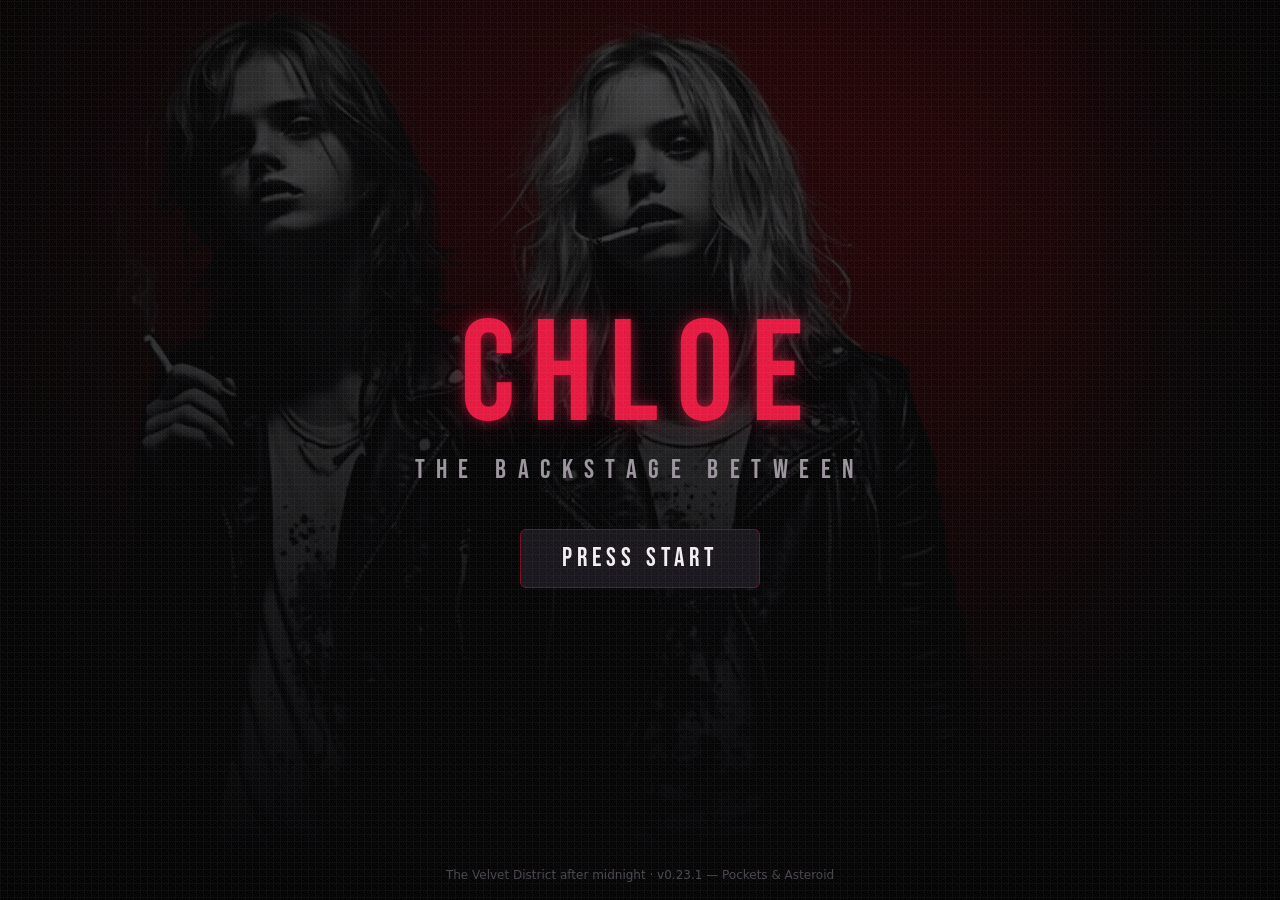
==== commit be09e703: "Pockets, asteroid stun, and an on-screen version that bumps every push Asteroid cost 24 -> 14 mana. " ====
--- a/game/index.html
+++ b/game/index.html
@@ -27,7 +27,8 @@
 <script src="vendor/GLTFLoader.js"></script>
 <script src="vendor/DRACOLoader.js"></script>
 <script src="vendor/RGBELoader.js"></script>
-<script src="js/data/config.js"></script>
+<script src="js/data/config.js"></script>
+<script src="js/data/version.js"></script>
 <script src="js/data/elements.js"></script>
 <script src="js/data/portraits.js"></script>
 <script src="js/data/characters.js"></script>
--- a/game/css/game.css
+++ b/game/css/game.css
@@ -1551,6 +1551,12 @@
 .b3d-prompt.hidden{ display:none; }
 .b3d-prompt.telegraph{ color:#ffd7de; animation:b3dTelegraph .5s ease-in-out infinite; }
 .b3d-prompt.banner{ color:var(--red); }
+/* §22: every telegraph carries its evade kind as `ev-<kind>`. 'backoff'
+   (ground_slam's shockwave rolls out from his feet) is the one dodge about
+   distance rather than lanes, so it gets its own colour — at the size and
+   speed these flash by, an identical-looking warning reads as "sidestep" and
+   walks you straight into the ring. */
+.b3d-prompt.ev-backoff{ color:#ffc27a; text-shadow:0 0 18px rgba(255,150,40,.85); }
 @keyframes b3dTelegraph{
   0%,100%{ transform:translateX(-50%) scale(1); opacity:1; }
   50%{ transform:translateX(-50%) scale(1.07); opacity:.75; }
@@ -1612,6 +1618,33 @@
   70%{ opacity:1; }
   100%{ opacity:0; transform:translate(-50%,-90%) scale(1); }
 }
+
+/* ---------- §23 "STUNNED", floated over the knight the asteroid caught ------
+   Deliberately NOT the amber "STAGGERED!" of §22. That one is a punish window
+   you earned with a single heavy hit; this is crowd control you bought with a
+   key and it lands on a whole crater at once. Cold blue-white, heavier and
+   wider, and it shudders where the stagger label rises and tilts — so at a
+   glance the two never read as the same event. Positioned in per-cent by
+   ui/battle3d.js, so a resize mid-float cannot strand it. */
+.b3d-float{
+  position:absolute; z-index:7; pointer-events:none; white-space:nowrap;
+  transform:translate(-50%,-50%); font-family:var(--font-head);
+}
+.b3d-float.stunned{
+  font-size:clamp(1rem,2.8vw,1.7rem);
+  letter-spacing:.3em; font-weight:700; color:#dff2ff;
+  text-shadow:0 0 10px rgba(96,190,255,.95), 0 0 26px rgba(40,120,220,.75), 0 2px 4px #000;
+  animation:b3dStun 1.4s ease-out forwards;
+}
+@keyframes b3dStun{
+  0%{ opacity:0; transform:translate(-50%,-40%) scale(.8); }
+  12%{ opacity:1; transform:translate(-50%,-52%) scale(1.1); }
+  20%{ transform:translate(-53%,-50%) scale(1.04); }
+  28%{ transform:translate(-47%,-52%) scale(1.04); }
+  36%{ transform:translate(-51%,-50%) scale(1.02); }
+  75%{ opacity:1; transform:translate(-50%,-56%) scale(1); }
+  100%{ opacity:0; transform:translate(-50%,-72%) scale(1); }
+}
 .b3d-controls{
   position:absolute; right:.9rem; bottom:calc(.55rem + env(safe-area-inset-bottom));
   color:#565059; font-size:.68rem; letter-spacing:.05em;
@@ -1700,6 +1733,17 @@
   position:absolute; left:0; bottom:0; width:100%; height:0%;
   background:rgba(0,0,0,.66); pointer-events:none; transition:height .1s linear;
 }
+/* §23 pockets: a key holding a consumable. The count badge takes the strip the
+   cost chip owns on an ability — same place, opposite question ("how many
+   left" rather than "what does it cost"), so the two never share a corner.
+   `dim` is the shared consumable lockout OR an empty pocket; `out` is empty
+   specifically, and it keeps the icon and the key because the bind SURVIVES
+   running out — the slot re-arms the moment you pick another one up. */
+.b3d-slot.item .cost.count{ color:var(--gold); font-size:.62rem; letter-spacing:.06em; }
+.b3d-slot.item.ready{ border-color:var(--gold); box-shadow:0 0 12px rgba(232,193,90,.28); }
+.b3d-slot.item.dim{ opacity:.45; }
+.b3d-slot.item.out .icon{ filter:grayscale(1); }
+.b3d-slot.item.out .cost.count{ color:var(--red); }
 
 /* evade pip */
 .b3d-evade{
@@ -1754,6 +1798,19 @@
 .bind-card-head .at{ margin-left:auto; font-size:.58rem; color:var(--red); }
 .bind-card .ds{ color:var(--dim); font-size:.72rem; margin:.3rem 0; }
 .bind-meta{ display:flex; flex-wrap:wrap; gap:.5rem; font-size:.6rem; color:#7f7885; }
+/* §23 pockets in the Moves tab. The consumables group reuses the ability card
+   wholesale — same shape, same gesture, because it binds to the same kind of
+   key. Only the carried count is new. A key holding an item is NOT drawn as a
+   special "pocket" key: any slot takes either, and marking two of them apart
+   would teach a rule the game does not have. */
+.bind-slot .ct{ position:absolute; bottom:3px; right:6px; font-size:.58rem; color:var(--gold); }
+.bind-slot.out{ opacity:.55; }
+.bind-slot.out .ct{ color:var(--red); }
+.bind-card.item .ct{ color:var(--gold); }
+.bind-card.item.out{ opacity:.6; }
+.bind-card.item.out .ct{ color:var(--red); }
+/* a refused bind has to say why, and it must not read as the calm grey note */
+.menu-note.warn{ color:#ffc27a; }
 
 @media (max-width:560px){
   .b3d-slot{ width:52px; height:52px; }
@@ -1840,3 +1897,15 @@
   .ladder-row{ flex-wrap:wrap; }
   .ladder-row .give{ width:100%; text-align:left; padding-left:2.2rem; }
 }
+
+/* §23/build stamp — the version shown inside the menu card. Deliberately
+   quiet: it is a reference you go looking for, not something competing with
+   the tabs. Same dim token as .title-foot so the two readings of the version
+   look like the same fact stated twice, not two different UI elements. */
+.menu-version{
+  margin-top:.55rem; padding-top:.5rem;
+  border-top:1px solid rgba(255,255,255,.07);
+  text-align:right; color:var(--dim);
+  font-size:.72rem; letter-spacing:.06em;
+  font-variant-numeric:tabular-nums;   /* the build digit changes often; stop the line jittering */
+}
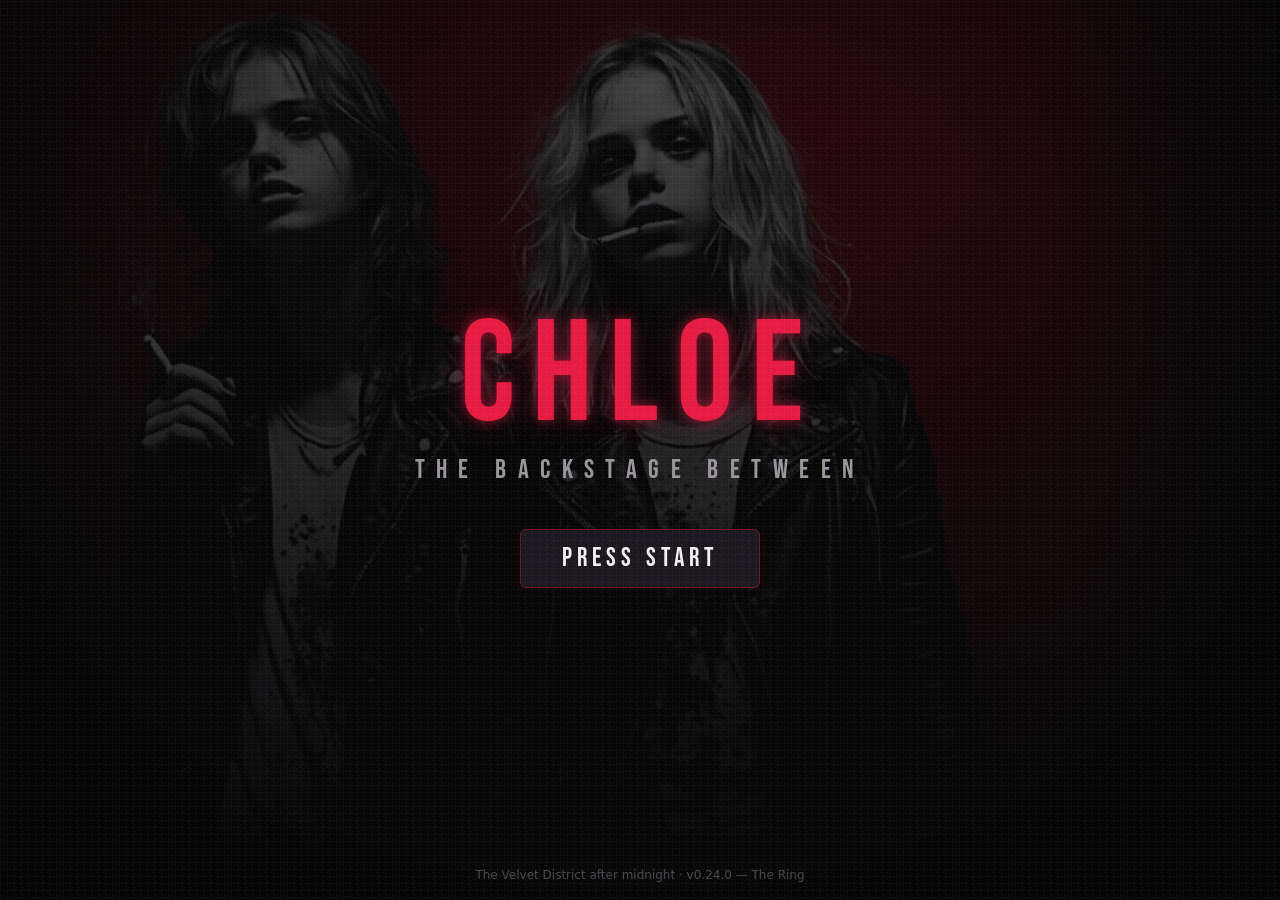
==== commit 46bed214: "The Ring: a second, blank round stage and a board that announces it The church is 250 m2 of pillared" ====
--- a/game/index.html
+++ b/game/index.html
@@ -27,7 +27,7 @@
 <script src="vendor/GLTFLoader.js"></script>
 <script src="vendor/DRACOLoader.js"></script>
 <script src="vendor/RGBELoader.js"></script>
-<script src="js/data/config.js"></script>
+<script src="js/data/config.js"></script>
 <script src="js/data/version.js"></script>
 <script src="js/data/elements.js"></script>
 <script src="js/data/portraits.js"></script>
@@ -40,6 +40,9 @@
 <script src="js/data/room3d.js"></script>
 <script src="js/data/arena3d.js"></script>
 <script src="js/data/arena-nav.js"></script>
+<!-- §24 stages: must load BEFORE any engine file, because arena3d.js reads
+     CHLOE.data.stages at definition time to publish CHLOE.engine.stages. -->
+<script src="js/data/stages.js"></script>
 <script src="js/data/abilities.js"></script>
 <script src="js/data/skilltree.js"></script>
 <script src="js/data/knighttree.js"></script>
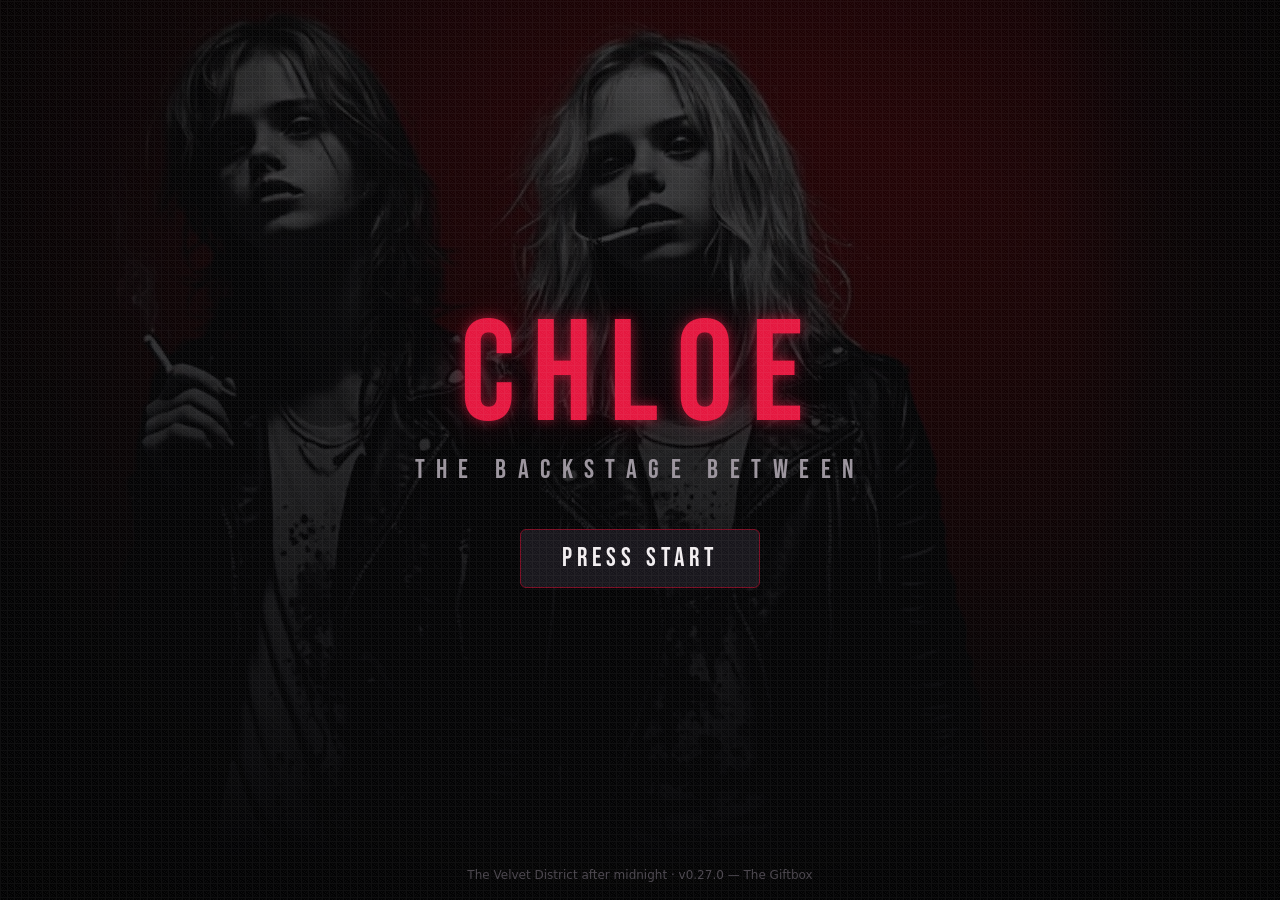
==== commit 73393c91: "Hotbar reach, the shop, auto-revive, and a record board LEARNED ABILITIES STOPPED BEING REFLECTED (§" ====
--- a/game/index.html
+++ b/game/index.html
@@ -55,6 +55,13 @@
 <script src="js/engine/displays.js"></script>
 <script src="js/engine/party.js"></script>
 <script src="js/engine/inventory.js"></script>
+<!-- §27D/E. Engines, so they load after every data file (shop prices come from
+     data/items.js, the record patch line from data/version.js) and before the
+     UI and world3d that call them. A new module with no script tag is a whole
+     feature shipped dead — §24 did exactly that — so these three tags are as
+     load-bearing as the code they pull in. -->
+<script src="js/engine/shop.js"></script>
+<script src="js/engine/records.js"></script>
 <script src="js/engine/battle.js"></script>
 <script src="js/engine/arena.js"></script>
 <script src="js/engine/combat3.js"></script>
@@ -72,6 +79,9 @@
 <script src="js/ui/sheet.js"></script>
 <script src="js/ui/room3d.js"></script>
 <script src="js/ui/menu.js"></script>
+<!-- the shop overlay: after ui/ui.js (it assigns onto CHLOE.ui and draws with
+     ui.el) and after engine/shop.js, whose rules it renders. -->
+<script src="js/ui/shop.js"></script>
 <script src="js/main.js"></script>
 </body>
 </html>
--- a/game/css/game.css
+++ b/game/css/game.css
@@ -1744,6 +1744,29 @@
 .b3d-slot.item.dim{ opacity:.45; }
 .b3d-slot.item.out .icon{ filter:grayscale(1); }
 .b3d-slot.item.out .cost.count{ color:var(--red); }
+
+/* §27B: the two mouse slots. They sit at the END of the strip so the nine
+   number keys keep the positions the hand already knows, and a hairline gap
+   plus a cooler border says "this one is a button, not a key" without a second
+   row. The label is 'LMB'/'RMB' — never a 10 or an 11, which would be a lie
+   about how you press it — so the key corner needs the room for three glyphs. */
+.b3d-slot.mouse{ margin-left:.28rem; border-color:#3a4152; }
+.b3d-slot.mouse:first-of-type{ margin-left:.55rem; }
+.b3d-slot.mouse .key{ font-size:.52rem; color:#8fa2c0; letter-spacing:.04em; }
+.b3d-slot.mouse.ready{ border-color:var(--red); }
+
+/* §27C: the revive potion. ARMED is not READY and must not look like it —
+   a steady ring that says "this is standing by", never the pressable glow,
+   because the one thing the player must not learn is to press it. Spent, it
+   drops to the same dim as an empty pocket. */
+.b3d-slot.item.passive{ cursor:default; }
+.b3d-slot.item.passive.armed{
+  border-color:var(--gold); box-shadow:inset 0 0 0 1px rgba(232,193,90,.45), 0 0 10px rgba(232,193,90,.2);
+  opacity:1;
+}
+.b3d-slot.item.passive.armed .cost.count{ color:var(--gold); }
+.b3d-slot.item.passive.out{ opacity:.4; }
+.b3d-slot.item.passive .sweep{ display:none; }   /* it has no cooldown to sweep */
 
 /* evade pip */
 .b3d-evade{
@@ -1818,94 +1841,218 @@
   .b3d-slot .nm{ display:none; }
   .b3d-res{ width:46vw; }
 }
-
-/* ---------------------------------------------- §21 loading gate
-   Sits over everything while a 3D scene streams in and warms its shaders.
-   Deliberately CSS-only animation: this is on screen exactly when the main
-   thread is busy parsing a 26MB church, so it must not ask for JS frames. */
-.loading-veil{
-  position:fixed; inset:0; z-index:120;
-  display:flex; align-items:center; justify-content:center;
-  background:radial-gradient(ellipse at 50% 45%, #1a0d12 0%, #08060a 70%);
-  opacity:1; transition:opacity .3s ease;
-}
-.loading-veil.out{ opacity:0; pointer-events:none; }
-.loading-card{ width:min(420px,84vw); text-align:center; }
-.loading-title{
-  font-family:var(--font-head); font-size:2.6rem; letter-spacing:.34em;
-  color:var(--red); text-shadow:0 0 26px rgba(229,23,63,.5);
-  animation:loadPulse 2.6s ease-in-out infinite;
-}
-@keyframes loadPulse{ 0%,100%{ opacity:.82; } 50%{ opacity:1; } }
-.loading-label{ color:var(--dim); font-size:.8rem; margin:.7rem 0 1rem; min-height:1.1em; }
-.loading-track{
-  height:4px; border-radius:3px; background:rgba(255,255,255,.08); overflow:hidden;
-}
-.loading-bar{
-  height:100%; width:0%; border-radius:3px;
-  background:linear-gradient(90deg,#8c1028,var(--red),#ff7a44);
-  transition:width .28s ease;
-}
-.loading-embers{ position:relative; height:44px; margin-top:.5rem; }
-.loading-embers span{
-  position:absolute; bottom:0; left:50%; width:4px; height:4px; border-radius:50%;
-  background:#ff7a44; box-shadow:0 0 8px #ff5a1a;
-  animation:ember 1.65s ease-in-out infinite;
-}
-.loading-embers span:nth-child(1){ margin-left:-26px; }
-.loading-embers span:nth-child(2){ margin-left:0; }
-.loading-embers span:nth-child(3){ margin-left:26px; }
-@keyframes ember{
-  0%{ transform:translateY(0) scale(.7); opacity:0; }
-  35%{ opacity:1; }
-  100%{ transform:translateY(-34px) scale(1.15); opacity:0; }
-}
-.loading-tip{
-  color:#6e6774; font-size:.7rem; font-style:italic; margin-top:.6rem;
-  min-height:2.4em; line-height:1.5;
-}
-
-/* ------------------------------------------- §21 level ladder (Moves tab)
-   Replaces the Skill Tree screen. Progression is a ladder with nothing to
-   spend, so it lives next to the keys it unlocks rather than on its own page. */
-.moves-who{ display:flex; flex-wrap:wrap; gap:.4rem; margin:.5rem 0 .2rem; }
-.moves-who button{ font-size:.7rem; padding:.28rem .6rem; }
-.moves-who button.on{ border-color:var(--red); color:var(--txt); }
-.ladder-now{ display:flex; align-items:center; gap:.6rem; margin:.4rem 0 .7rem; }
-.ladder-now .lv{ font-family:var(--font-head); font-size:1.1rem; color:var(--red); letter-spacing:.08em; }
-.ladder-now .xp{ font-size:.65rem; color:var(--dim); white-space:nowrap; }
-.ladder-xp{ flex:1; height:5px; border-radius:3px; background:rgba(255,255,255,.08); overflow:hidden; }
-.ladder-xp-fill{ height:100%; background:linear-gradient(90deg,var(--deep-red),var(--red)); border-radius:3px; }
-.ladder-list{ display:flex; flex-direction:column; gap:.3rem; }
-.ladder-row{
-  display:flex; align-items:center; gap:.6rem;
-  border:1px solid #24212a; border-left:3px solid #24212a; border-radius:7px;
-  background:#121116; padding:.4rem .6rem; opacity:.55;
-}
-.ladder-row.got{ opacity:1; border-left-color:var(--deep-red); }
-.ladder-row.here{ border-color:var(--red); border-left-color:var(--red); background:#191218; }
-.ladder-row .l{
-  font-family:var(--font-head); font-size:.95rem; color:var(--dim);
-  min-width:1.6rem; text-align:center;
-}
-.ladder-row.got .l{ color:var(--red); }
-.ladder-row .b{ flex:1; min-width:0; }
-.ladder-row .nm{ font-family:var(--font-head); letter-spacing:.05em; font-size:.82rem; }
-.ladder-row .ds{ color:var(--dim); font-size:.68rem; line-height:1.4; }
-.ladder-row .give{ font-size:.68rem; color:#c8c2cc; white-space:nowrap; text-align:right; }
-@media (max-width:560px){
-  .ladder-row{ flex-wrap:wrap; }
-  .ladder-row .give{ width:100%; text-align:left; padding-left:2.2rem; }
-}
-
-/* §23/build stamp — the version shown inside the menu card. Deliberately
-   quiet: it is a reference you go looking for, not something competing with
-   the tabs. Same dim token as .title-foot so the two readings of the version
-   look like the same fact stated twice, not two different UI elements. */
-.menu-version{
-  margin-top:.55rem; padding-top:.5rem;
-  border-top:1px solid rgba(255,255,255,.07);
-  text-align:right; color:var(--dim);
-  font-size:.72rem; letter-spacing:.06em;
-  font-variant-numeric:tabular-nums;   /* the build digit changes often; stop the line jittering */
-}
+
+/* ---------------------------------------------- §21 loading gate
+   Sits over everything while a 3D scene streams in and warms its shaders.
+   Deliberately CSS-only animation: this is on screen exactly when the main
+   thread is busy parsing a 26MB church, so it must not ask for JS frames. */
+.loading-veil{
+  position:fixed; inset:0; z-index:120;
+  display:flex; align-items:center; justify-content:center;
+  background:radial-gradient(ellipse at 50% 45%, #1a0d12 0%, #08060a 70%);
+  opacity:1; transition:opacity .3s ease;
+}
+.loading-veil.out{ opacity:0; pointer-events:none; }
+.loading-card{ width:min(420px,84vw); text-align:center; }
+.loading-title{
+  font-family:var(--font-head); font-size:2.6rem; letter-spacing:.34em;
+  color:var(--red); text-shadow:0 0 26px rgba(229,23,63,.5);
+  animation:loadPulse 2.6s ease-in-out infinite;
+}
+@keyframes loadPulse{ 0%,100%{ opacity:.82; } 50%{ opacity:1; } }
+.loading-label{ color:var(--dim); font-size:.8rem; margin:.7rem 0 1rem; min-height:1.1em; }
+.loading-track{
+  height:4px; border-radius:3px; background:rgba(255,255,255,.08); overflow:hidden;
+}
+.loading-bar{
+  height:100%; width:0%; border-radius:3px;
+  background:linear-gradient(90deg,#8c1028,var(--red),#ff7a44);
+  transition:width .28s ease;
+}
+.loading-embers{ position:relative; height:44px; margin-top:.5rem; }
+.loading-embers span{
+  position:absolute; bottom:0; left:50%; width:4px; height:4px; border-radius:50%;
+  background:#ff7a44; box-shadow:0 0 8px #ff5a1a;
+  animation:ember 1.65s ease-in-out infinite;
+}
+.loading-embers span:nth-child(1){ margin-left:-26px; }
+.loading-embers span:nth-child(2){ margin-left:0; }
+.loading-embers span:nth-child(3){ margin-left:26px; }
+@keyframes ember{
+  0%{ transform:translateY(0) scale(.7); opacity:0; }
+  35%{ opacity:1; }
+  100%{ transform:translateY(-34px) scale(1.15); opacity:0; }
+}
+.loading-tip{
+  color:#6e6774; font-size:.7rem; font-style:italic; margin-top:.6rem;
+  min-height:2.4em; line-height:1.5;
+}
+
+/* ------------------------------------------- §21 level ladder (Moves tab)
+   Replaces the Skill Tree screen. Progression is a ladder with nothing to
+   spend, so it lives next to the keys it unlocks rather than on its own page. */
+.moves-who{ display:flex; flex-wrap:wrap; gap:.4rem; margin:.5rem 0 .2rem; }
+.moves-who button{ font-size:.7rem; padding:.28rem .6rem; }
+.moves-who button.on{ border-color:var(--red); color:var(--txt); }
+.ladder-now{ display:flex; align-items:center; gap:.6rem; margin:.4rem 0 .7rem; }
+.ladder-now .lv{ font-family:var(--font-head); font-size:1.1rem; color:var(--red); letter-spacing:.08em; }
+.ladder-now .xp{ font-size:.65rem; color:var(--dim); white-space:nowrap; }
+.ladder-xp{ flex:1; height:5px; border-radius:3px; background:rgba(255,255,255,.08); overflow:hidden; }
+.ladder-xp-fill{ height:100%; background:linear-gradient(90deg,var(--deep-red),var(--red)); border-radius:3px; }
+.ladder-list{ display:flex; flex-direction:column; gap:.3rem; }
+.ladder-row{
+  display:flex; align-items:center; gap:.6rem;
+  border:1px solid #24212a; border-left:3px solid #24212a; border-radius:7px;
+  background:#121116; padding:.4rem .6rem; opacity:.55;
+}
+.ladder-row.got{ opacity:1; border-left-color:var(--deep-red); }
+.ladder-row.here{ border-color:var(--red); border-left-color:var(--red); background:#191218; }
+.ladder-row .l{
+  font-family:var(--font-head); font-size:.95rem; color:var(--dim);
+  min-width:1.6rem; text-align:center;
+}
+.ladder-row.got .l{ color:var(--red); }
+.ladder-row .b{ flex:1; min-width:0; }
+.ladder-row .nm{ font-family:var(--font-head); letter-spacing:.05em; font-size:.82rem; }
+.ladder-row .ds{ color:var(--dim); font-size:.68rem; line-height:1.4; }
+.ladder-row .give{ font-size:.68rem; color:#c8c2cc; white-space:nowrap; text-align:right; }
+@media (max-width:560px){
+  .ladder-row{ flex-wrap:wrap; }
+  .ladder-row .give{ width:100%; text-align:left; padding-left:2.2rem; }
+}
+
+/* §23/build stamp — the version shown inside the menu card. Deliberately
+   quiet: it is a reference you go looking for, not something competing with
+   the tabs. Same dim token as .title-foot so the two readings of the version
+   look like the same fact stated twice, not two different UI elements. */
+.menu-version{
+  margin-top:.55rem; padding-top:.5rem;
+  border-top:1px solid rgba(255,255,255,.07);
+  text-align:right; color:var(--dim);
+  font-size:.72rem; letter-spacing:.06em;
+  font-variant-numeric:tabular-nums;   /* the build digit changes often; stop the line jittering */
+}
+
+/* ---------- §27D The shop (the giftbox) ----------
+   Deliberately built ON TOP of the menu overlay's rules rather than beside
+   them: .shop-card carries .menu-card and .shop-body carries .menu-body, so
+   the veil, the card frame and the scroll behaviour are the SAME rules, not a
+   second copy that drifts a border-radius away over time. Only what a shop
+   needs that a menu does not — a balance, a price, a shortfall — is new here. */
+#overlay-shop{
+  position:absolute; inset:0;
+  z-index:70;                 /* same plane as #overlay-menu; the two are never open together */
+  background:rgba(5,5,7,.82);
+  display:flex; align-items:center; justify-content:center;
+  animation:veilIn .25s ease both;
+}
+.shop-card{ width:min(660px,94vw); }
+
+.shop-head{
+  display:flex; align-items:center; gap:.8rem;
+  padding:.6rem .7rem .6rem 1.1rem;
+  border-bottom:1px solid #2b2731;
+  background:#100f13;         /* matches .menu-tabs — the header band reads as the same strip */
+}
+.shop-title{
+  flex:1; min-width:0;
+  font-family:var(--font-head); letter-spacing:.14em;
+  font-size:1.25rem; color:var(--text);
+}
+/* The balance the player is doing arithmetic against. Gold like every other
+   shard count in the game (.inv-count, the result panel), tabular so buying
+   three bandages does not make the header twitch. */
+.shop-balance{
+  font-family:var(--font-head); font-size:1.25rem; letter-spacing:.08em;
+  color:var(--gold);
+  font-variant-numeric:tabular-nums;
+  white-space:nowrap;
+}
+.shop-balance .sym{ margin-right:.25em; opacity:.85; }
+.shop-close{
+  border:none; background:none; color:var(--dim);
+  font-size:1.1rem; padding:.35em .6em; border-radius:6px;
+}
+.shop-close:hover:not(:disabled){ background:#1a161d; color:var(--red); box-shadow:none; }
+
+.shop-body{ padding:.9rem 1.1rem 1.1rem; }
+
+/* Feedback for the last click. Inline under the header instead of a toast:
+   the toast layer sits above this overlay but the player's eyes are on the
+   row they just pressed, and "◆ 7 short" is information they act on, not a
+   notification they dismiss. */
+.shop-feedback{
+  border-radius:8px; padding:.45rem .7rem; margin-bottom:.7rem;
+  font-size:.86rem; border:1px solid #2b2731; background:var(--panel-2);
+  color:var(--dim);
+}
+.shop-feedback.good{ color:var(--ok); border-color:rgba(61,220,132,.35); }
+.shop-feedback.bad{ color:var(--red); border-color:rgba(229,23,63,.4); }
+
+.shop-row{
+  display:flex; align-items:center; gap:.8rem;
+  background:var(--panel-2);
+  border:1px solid #2b2731;
+  border-radius:8px;
+  padding:.6rem .8rem;
+  margin-bottom:.55rem;
+  transition:border-color .15s ease, background .15s ease, opacity .15s ease;
+}
+.shop-icon{ font-size:1.6rem; flex:0 0 auto; width:1.6em; text-align:center; }
+.shop-main{ flex:1; min-width:0; }
+.shop-main .nm{ font-weight:600; }
+.shop-main .fx{ color:var(--mp); font-size:.8rem; }   /* what it DOES, in the resource blue */
+.shop-main .ds{ color:var(--dim); font-size:.78rem; }
+
+.shop-right{ flex:0 0 auto; text-align:right; line-height:1.25; }
+.shop-price{
+  font-family:var(--font-head); font-size:1.15rem; letter-spacing:.06em;
+  color:var(--gold); font-variant-numeric:tabular-nums; white-space:nowrap;
+}
+.shop-price .sym{ margin-right:.2em; opacity:.85; }
+.shop-short{ color:var(--red); font-size:.72rem; white-space:nowrap; }
+.shop-have{ color:var(--dim); font-size:.72rem; white-space:nowrap; }
+.shop-buy{ flex:0 0 auto; min-width:5.2em; }
+
+/* Can't afford it. Dimmed but still READABLE — the row has to stay a price
+   you are saving toward, so the name and the shortfall keep their contrast
+   while the icon and flavour fade back. */
+.shop-row.poor{ opacity:.62; border-color:#241f28; }
+.shop-row.poor .shop-icon{ opacity:.5; }
+.shop-row.poor .shop-price{ color:#8a7a4e; }
+.shop-row.poor .shop-short{ opacity:1; }
+/* The row is already at .62 and the global button:disabled is .38 — left to
+   compound, the Buy fades to ~.24 and the row reads as broken rather than
+   unaffordable. Lift the button back so it still says "Buy", greyed. */
+.shop-row.poor .shop-buy:disabled{ opacity:.7; }
+
+/* One pulse on the row you just bought, so a purchase is visible even when
+   the only number that changed is a "carrying" count further down the row. */
+.shop-row.bought{ border-color:var(--ok); background:#171d19; animation:shopBuy .5s ease both; }
+/* Buying the last one you could afford leaves the row both .bought and .poor.
+   The confirmation has to win: a green pulse at .62 opacity reads as a glitch,
+   and the row already says "need ◆ N more" for the next one. */
+.shop-row.poor.bought{ opacity:1; }
+@keyframes shopBuy{
+  from{ box-shadow:0 0 0 rgba(61,220,132,0); }
+  35%{ box-shadow:0 0 16px rgba(61,220,132,.45); }
+  to{ box-shadow:0 0 0 rgba(61,220,132,0); }
+}
+
+.shop-foot{
+  padding:.55rem 1.1rem .7rem;
+  border-top:1px solid #2b2731;
+  color:var(--dim); font-size:.72rem; letter-spacing:.04em;
+}
+
+/* Narrow: the price column drops under the name rather than squeezing the
+   Buy button off the card. */
+@media (max-width:560px){
+  .shop-row{ flex-wrap:wrap; }
+  .shop-right{ text-align:left; }
+  .shop-buy{ margin-left:auto; }
+}
+@media (prefers-reduced-motion:reduce){
+  #overlay-shop{ animation:none; }
+  .shop-row.bought{ animation:none; }
+}
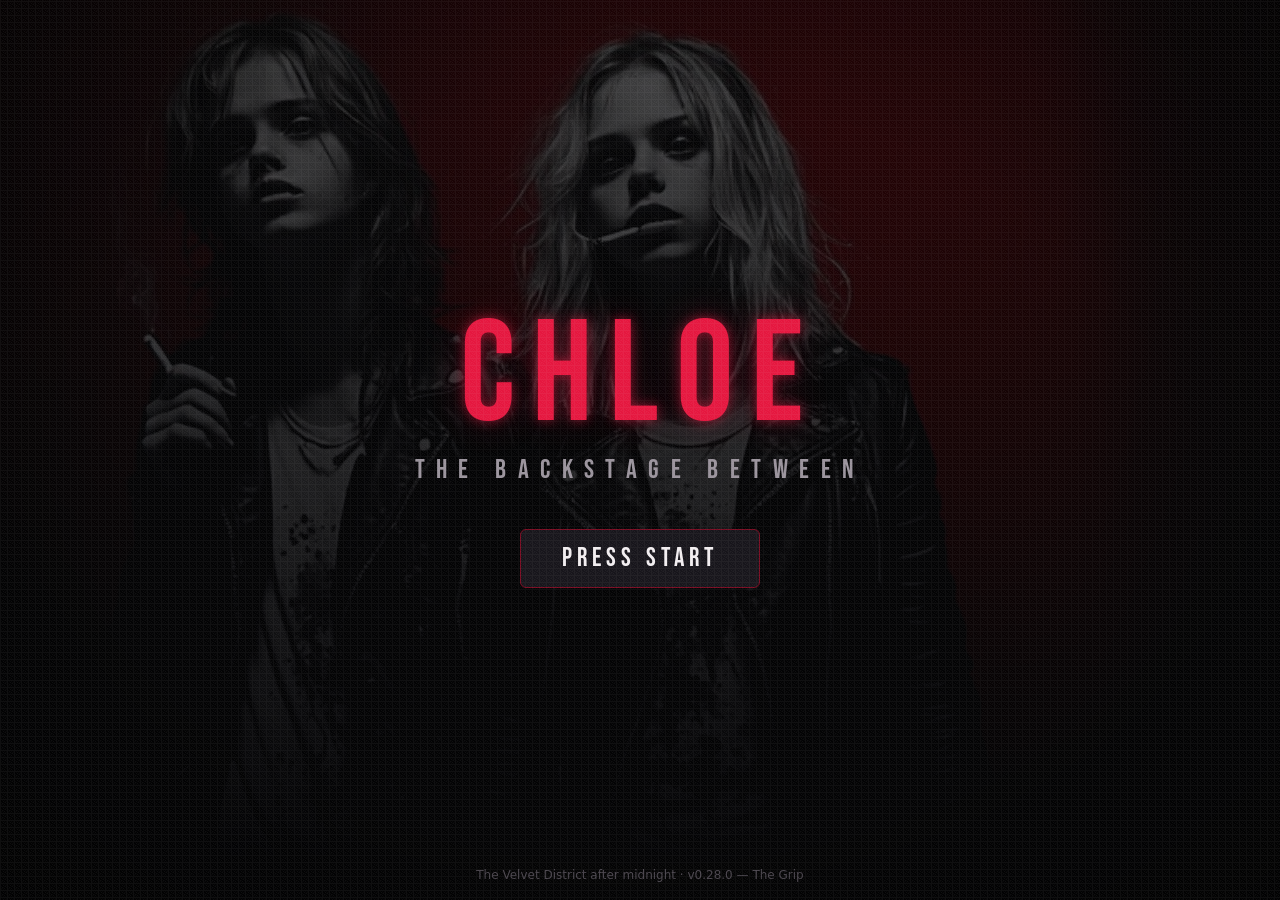
==== commit e1ff5dd2: "The knight holds the grip, and every knight levels alone REPORTED: "the knight is holding the blade " ====
--- a/game/index.html
+++ b/game/index.html
@@ -46,6 +46,11 @@
 <script src="js/data/abilities.js"></script>
 <script src="js/data/skilltree.js"></script>
 <script src="js/data/knighttree.js"></script>
+<!-- §28 B: the knight's rigid-plate bone hierarchy, GENERATED by
+     tools/build-knight-rig.js. engine/knightanim.js reads it at build time;
+     without this tag the knight loads and then stands there, because
+     knightanim's own fallback is "no rig data, stay static". -->
+<script src="js/data/knightrig.js"></script>
 <script src="js/data/story.js"></script>
 <script src="js/data/scenes.js"></script>
 <script src="js/engine/progression.js"></script>
@@ -66,6 +71,11 @@
 <script src="js/engine/arena.js"></script>
 <script src="js/engine/combat3.js"></script>
 <script src="js/engine/world3d.js"></script>
+<!-- §28 C: the pose driver. Before arena3d.js, which calls into it at every
+     phase boundary and at knight load. A module with no script tag is a whole
+     feature shipped dead — §24 did exactly that — and this one would be silent
+     about it: arena3d degrades to a static knight rather than throwing. -->
+<script src="js/engine/knightanim.js"></script>
 <script src="js/engine/arena3d.js"></script>
 <script src="js/ui/ui.js"></script>
 <script src="js/ui/loading.js"></script>
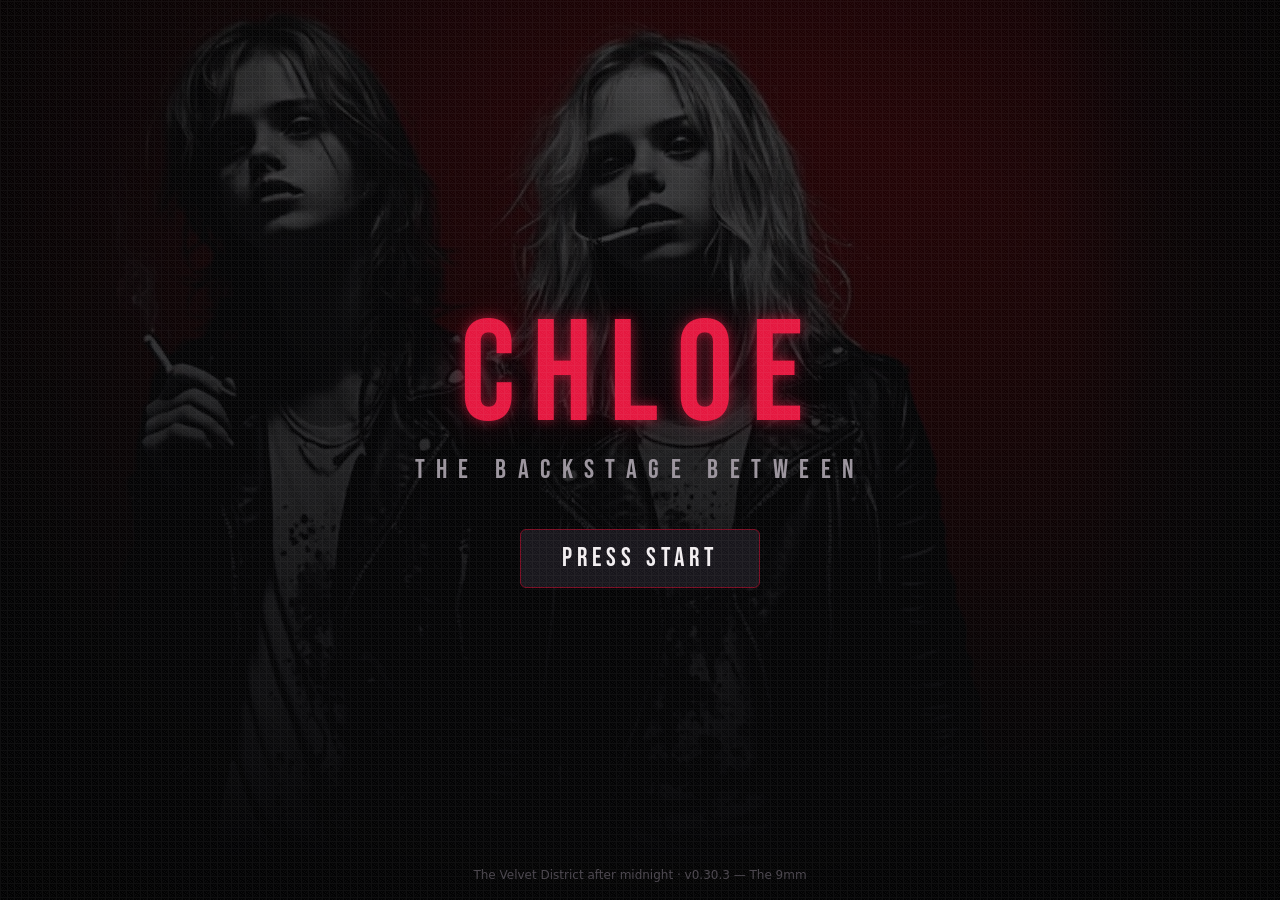
==== commit 9608969d: "The 9mm, and three fists become one THE THREE FISTS WERE ONE MOVE. hammer_fist, ember_jab and hollow" ====
--- a/game/index.html
+++ b/game/index.html
@@ -76,6 +76,12 @@
      feature shipped dead — §24 did exactly that — and this one would be silent
      about it: arena3d degrades to a static knight rather than throwing. -->
 <script src="js/engine/knightanim.js"></script>
+<!-- §29: the 9mm first-person prop. Before arena3d.js, which mounts it at init
+     and ticks it every frame. Same warning as the two tags above — a module
+     with no script tag is a whole feature shipped dead, and this one would be
+     silent about it: arena3d degrades to no visible pistol rather than
+     throwing, so the shot would keep working and nobody would see a gun. -->
+<script src="js/engine/gunrig.js"></script>
 <script src="js/engine/arena3d.js"></script>
 <script src="js/ui/ui.js"></script>
 <script src="js/ui/loading.js"></script>
--- a/game/css/game.css
+++ b/game/css/game.css
@@ -1694,9 +1694,18 @@
 .b3d-res-row .num{ font-size:.6rem; color:var(--dim); width:56px; text-align:right; flex:0 0 auto; }
 
 /* hotbar */
+/* §31: the strip is now up to THIRTEEN tiles — 9 keys, 2 buttons, 2 wheel
+   directions — and 13 x 66px plus gaps is ~935px, which hangs off both edges
+   of a laptop and off the bottom of a phone. It wraps rather than shrinks:
+   a tile that scales down loses the icon before it loses the number, and the
+   icon is what you actually aim at mid-fight. `max-width` keeps it inside the
+   viewport with the same 50%/translateX centring it always had, and
+   `justify-content:center` keeps a wrapped second row centred under the
+   first instead of hugging the left edge. */
 .b3d-hotbar{
   position:absolute; left:50%; bottom:calc(1.1rem + env(safe-area-inset-bottom));
   transform:translateX(-50%); display:flex; gap:.4rem; z-index:6;
+  max-width:min(96vw, 960px); flex-wrap:wrap; justify-content:center;
 }
 .b3d-slot{
   position:relative; width:66px; height:66px; overflow:hidden;
@@ -1751,7 +1760,14 @@
    row. The label is 'LMB'/'RMB' — never a 10 or an 11, which would be a lie
    about how you press it — so the key corner needs the room for three glyphs. */
 .b3d-slot.mouse{ margin-left:.28rem; border-color:#3a4152; }
-.b3d-slot.mouse:first-of-type{ margin-left:.55rem; }
+/* The wider gap that separates the number keys from the mouse family. This
+   was `.mouse:first-of-type`, which never matched anything: :first-of-type
+   means "first <div> among its siblings" and buildHotbar appends the nine
+   key tiles first, so the hotbar's first div is never a .mouse one. The
+   adjacent-sibling form says what was meant — the first .mouse tile that
+   FOLLOWS a key tile — and it matters more now that four tiles share that
+   side of the divide instead of two. */
+.b3d-slot:not(.mouse) + .b3d-slot.mouse{ margin-left:.55rem; }
 .b3d-slot.mouse .key{ font-size:.52rem; color:#8fa2c0; letter-spacing:.04em; }
 .b3d-slot.mouse.ready{ border-color:var(--red); }
 
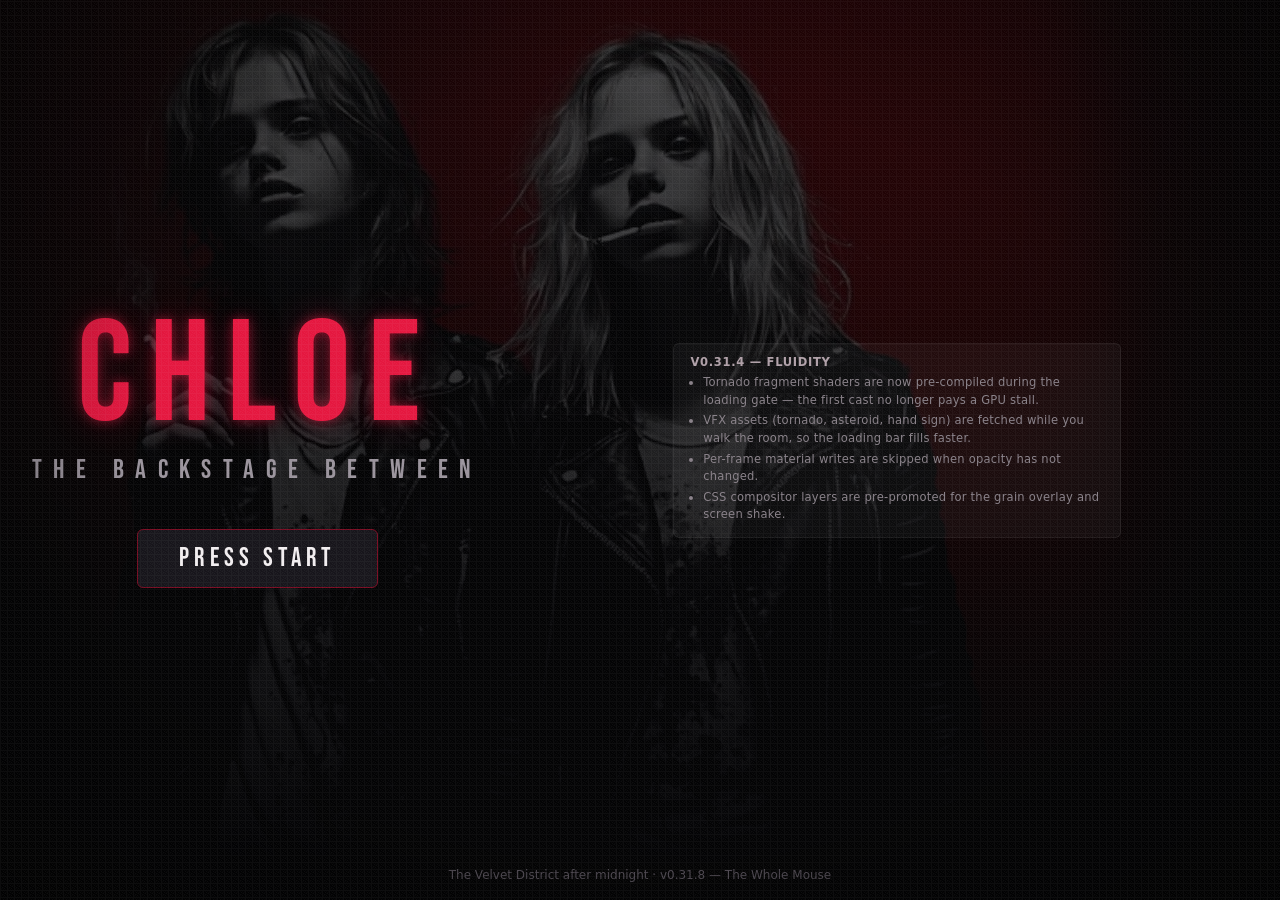
==== commit 32dc07da: "Mirror fight: the dressing-room door opens to a clone of yourself using your own abilities" ====
--- a/game/index.html
+++ b/game/index.html
@@ -70,6 +70,10 @@
 <script src="js/engine/battle.js"></script>
 <script src="js/engine/arena.js"></script>
 <script src="js/engine/combat3.js"></script>
+<!-- Mirror fight AI: the clone's independent decision loop and ability
+     mapping.  After combat3.js (reads knownAbilities at runtime) and before
+     world3d.js (which publishes the onDoor hook it drives). -->
+<script src="js/engine/cloneai.js"></script>
 <script src="js/engine/world3d.js"></script>
 <!-- §28 C: the pose driver. Before arena3d.js, which calls into it at every
      phase boundary and at knight load. A module with no script tag is a whole
--- a/game/css/game.css
+++ b/game/css/game.css
@@ -92,6 +92,7 @@
   background-image:repeating-conic-gradient(#fff 0% .0001%, transparent .0002% .0004%);
   background-size:7px 7px;
   animation:grain 1.4s steps(4) infinite;
+  will-change:transform;
 }
 @keyframes grain{
   0%{ transform:translate(0,0); } 25%{ transform:translate(-2%,1%); }
@@ -158,6 +159,19 @@
   position:absolute; bottom:1rem; left:0; right:0;
   text-align:center; color:#565059; font-size:.75rem; z-index:2;
 }
+.title-notes{
+  position:relative; z-index:2;
+  max-width:28rem; margin:0 auto 1.2rem;
+  padding:.65rem 1rem;
+  background:rgba(255,255,255,.04);
+  border:1px solid rgba(255,255,255,.06);
+  border-radius:6px;
+  font-size:.72rem; line-height:1.55;
+  color:#888088; letter-spacing:.02em;
+  text-transform:none; text-align:left;
+}
+.title-notes b{ color:#b0a0a8; text-transform:uppercase; letter-spacing:.06em; }
+.title-notes li{ margin:.15rem 0 .15rem .8rem; }
 
 /* ---------- Scene screen ---------- */
 #screen-scene{ background:#000; }
@@ -330,7 +344,7 @@
     transparent 1px, transparent 4px);
   mix-blend-mode:overlay;
 }
-#screen-battle.shake{ animation:screenShake .42s ease; }
+#screen-battle.shake{ animation:screenShake .42s ease; will-change:transform; }
 @keyframes screenShake{
   0%,100%{ transform:translate(0,0); }
   15%{ transform:translate(-10px,4px); } 30%{ transform:translate(9px,-5px); }
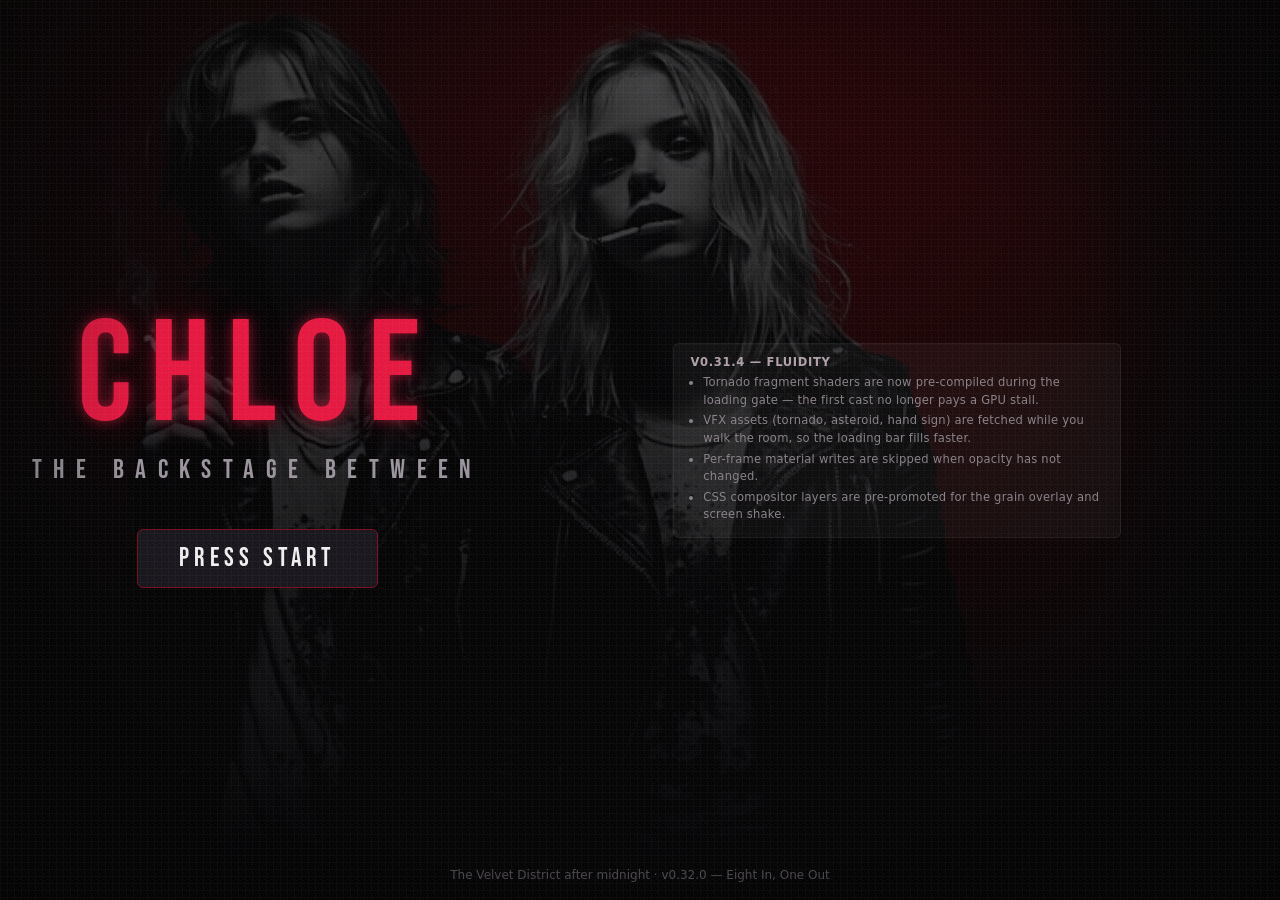
==== commit 1e6c3c1c: "The Ring opens for eight, and everyone has one life A second kind of fight, beside the knight ladder" ====
--- a/game/index.html
+++ b/game/index.html
@@ -18,6 +18,10 @@
   <div id="screen-room3d" class="screen"></div>
   <div id="screen-battle3d" class="screen"></div>
   <div id="screen-battle" class="screen"></div>
+  <!-- §32 the deathmatch lobby. ui/lobby.js self-creates this div if it is
+       missing, the way ui/battle3d.js does, but it is declared here so the
+       router finds it on the first show() rather than on the second. -->
+  <div id="screen-lobby" class="screen"></div>
   <div id="dialog-layer" class="hidden" aria-live="polite"></div>
   <div id="overlay-menu" class="hidden"></div>
   <div id="toast-layer"></div>
@@ -28,6 +32,9 @@
 <script src="vendor/DRACOLoader.js"></script>
 <script src="vendor/RGBELoader.js"></script>
 <script src="js/data/config.js"></script>
+<!-- §32 PvP tuning. Pure numbers, read lazily by everything, so its only real
+     ordering rule is the one every data file has: after config.js. -->
+<script src="js/data/pvp.js"></script>
 <script src="js/data/version.js"></script>
 <script src="js/data/elements.js"></script>
 <script src="js/data/portraits.js"></script>
@@ -67,6 +74,12 @@
      load-bearing as the code they pull in. -->
 <script src="js/engine/shop.js"></script>
 <script src="js/engine/records.js"></script>
+<!-- §32 the transport, and it belongs in this same group for the same reason:
+     it reads the config gate, so it loads after every data file, and the lobby
+     and the match layer both call it, so it loads before them. records.js is
+     its nearest sibling in kind — the only other module here that talks to a
+     server, and the one whose "the network is decoration" law it inherits. -->
+<script src="js/engine/net.js"></script>
 <script src="js/engine/battle.js"></script>
 <script src="js/engine/arena.js"></script>
 <script src="js/engine/combat3.js"></script>
@@ -74,6 +87,11 @@
      mapping.  After combat3.js (reads knownAbilities at runtime) and before
      world3d.js (which publishes the onDoor hook it drives). -->
 <script src="js/engine/cloneai.js"></script>
+<!-- §32 the match layer: the roster, the seats, kill attribution and the
+     level-on-kill rule. Exactly cloneai's slot, and for exactly cloneai's two
+     reasons — it reads combat3's API at runtime, and world3d/battle3d call
+     into it. It owns no DOM; every pixel of the lobby is in ui/lobby.js. -->
+<script src="js/engine/pvp.js"></script>
 <script src="js/engine/world3d.js"></script>
 <!-- §28 C: the pose driver. Before arena3d.js, which calls into it at every
      phase boundary and at knight load. A module with no script tag is a whole
@@ -102,6 +120,10 @@
 <!-- the shop overlay: after ui/ui.js (it assigns onto CHLOE.ui and draws with
      ui.el) and after engine/shop.js, whose rules it renders. -->
 <script src="js/ui/shop.js"></script>
+<!-- §32 the lobby screen: after ui/ui.js (it assigns onto CHLOE.ui and draws
+     with ui.el) and after engine/net.js and engine/pvp.js, whose transport and
+     roster it renders. Same shape as the shop tag above it. -->
+<script src="js/ui/lobby.js"></script>
 <script src="js/main.js"></script>
 </body>
 </html>
--- a/game/css/game.css
+++ b/game/css/game.css
@@ -2086,3 +2086,232 @@
   #overlay-shop{ animation:none; }
   .shop-row.bought{ animation:none; }
 }
+
+/* ============================================================
+   The Ring — deathmatch lobby + the hub's score line, spec §32
+   ============================================================
+   Built ON TOP of the menu overlay's rules, exactly the way §27D's shop is:
+   .lobby-card carries .menu-card and .lobby-body carries .menu-body, so the
+   card frame, the max-height and the scroll behaviour are the SAME rules —
+   not a second copy that drifts a border-radius away over time. Only what a
+   lobby needs and a menu does not (a transport line, a selectable room code,
+   eight seats with ready ticks) is new below. */
+
+/* .screen.active is display:BLOCK only, so any screen that wants to centre a
+   card has to say so itself — #screen-title has carried this same pair since
+   §8. Without it the lobby renders anchored to the top-left corner. */
+#screen-lobby{
+  background:var(--bg);
+  display:none;
+  align-items:center; justify-content:center;
+  padding:1rem;
+}
+#screen-lobby.active{ display:flex; }
+.lobby-card{ width:min(560px,94vw); }
+
+/* ---------- head: the title and the transport sentence ---------- */
+.lobby-head{
+  display:flex; align-items:flex-start; gap:.8rem;
+  padding:.6rem .7rem .65rem 1.1rem;
+  border-bottom:1px solid #2b2731;
+  background:#100f13;        /* matches .menu-tabs / .shop-head — one header band */
+}
+.lobby-titles{ flex:1; min-width:0; }
+.lobby-title{
+  font-family:var(--font-head); letter-spacing:.14em;
+  font-size:1.25rem; color:var(--text);
+}
+/* "8 players" means something completely different on each transport, so the
+   line that says which one is running sits in the header where it cannot
+   scroll away — and it is coloured by ANSWER, not by severity: local is a
+   working mode, not a warning. Only a browser with neither transport gets
+   the red. */
+.lobby-transport{ font-size:.74rem; letter-spacing:.04em; color:var(--dim); }
+.lobby-transport.relay{ color:var(--ok); }
+.lobby-transport.local{ color:var(--mp); }
+.lobby-transport.none{ color:var(--red); }
+.lobby-close{
+  border:none; background:none; color:var(--dim);
+  font-size:1.1rem; padding:.35em .6em; border-radius:6px;
+}
+.lobby-close:hover:not(:disabled){ background:#1a161d; color:var(--red); box-shadow:none; }
+
+/* ---------- body ---------- */
+.lobby-body{ padding:.9rem 1.1rem 1.1rem; }
+.lobby-note{ color:var(--dim); font-size:.86rem; margin-bottom:.9rem; }
+.lobby-hint{ color:var(--dim); font-size:.72rem; margin-top:.35rem; }
+
+.lobby-field{ margin-bottom:.9rem; }
+.lobby-field label{
+  display:block; margin-bottom:.3rem;
+  font-family:var(--font-head); letter-spacing:.12em;
+  font-size:.8rem; color:var(--dim);
+}
+
+/* Host on the left, join on the right, "or" between them: the two ways in are
+   a choice, and stacking them would make the second look like a step. */
+.lobby-split{ display:flex; align-items:flex-start; gap:.8rem; }
+.lobby-half{ flex:1; min-width:0; }
+.lobby-half button{ width:100%; }
+.lobby-or{
+  flex:0 0 auto; align-self:center;
+  font-family:var(--font-head); letter-spacing:.1em;
+  color:var(--dim); font-size:.8rem;
+}
+.lobby-joinrow{ display:flex; gap:.4rem; }
+.lobby-codein{
+  flex:1; min-width:0;
+  font-family:var(--font-head); letter-spacing:.28em;
+  text-align:center; text-transform:uppercase;
+}
+.lobby-join{ flex:0 0 auto; }
+
+/* ---------- the room code ---------- */
+.lobby-code-row{
+  display:flex; align-items:center; gap:.7rem;
+  background:var(--panel-2);
+  border:1px solid #2b2731;
+  border-radius:8px;
+  padding:.55rem .7rem;
+  margin-bottom:.8rem;
+}
+.lobby-code-label{
+  font-family:var(--font-head); letter-spacing:.12em;
+  font-size:.78rem; color:var(--dim);
+  white-space:nowrap;
+}
+/* THE RULE THIS SCREEN CANNOT SHIP WITHOUT.
+   body{user-select:none} is global (top of this file). Without the override
+   here a player physically cannot drag over the room code — and a room code
+   nobody can copy is a multiplayer mode nobody can be invited to. The Copy
+   button beside it works through document.execCommand('copy'), which needs a
+   REAL selection to copy, so this rule is load-bearing on both routes, not
+   just the manual one. */
+.lobby-code{
+  -webkit-user-select:text;
+  user-select:text;
+  cursor:text;
+  flex:1; min-width:0;
+  font-family:var(--font-head);
+  font-size:1.5rem; letter-spacing:.36em;
+  text-align:center;
+  color:var(--text);
+  text-shadow:0 0 12px rgba(229,23,63,.28);
+}
+.lobby-code::selection{ background:var(--deep-red); color:#fff; }
+.lobby-copy{ flex:0 0 auto; padding:.35em .9em; font-size:.85rem; }
+
+/* The score on the card, when the lobby is opened over a match this client is
+   already out of. Same reading as .r3d-standing in the top bar — one fact,
+   stated the same way in both places. */
+.lobby-standing{
+  font-family:var(--font-head);
+  font-size:1.6rem; letter-spacing:.14em;
+  text-align:center;
+  color:var(--red);
+  text-shadow:0 0 14px rgba(229,23,63,.35);
+  font-variant-numeric:tabular-nums;
+}
+
+/* ---------- the eight seats ----------
+   The empty seats are DRAWN, not omitted: five dim rows under three lit ones
+   is the same fact as "3 of 8" and you can read it without counting. */
+.lobby-roster{ display:flex; flex-direction:column; gap:.35rem; }
+.lobby-seat{
+  display:flex; align-items:center; gap:.6rem;
+  background:var(--panel-2);
+  border:1px solid #2b2731;
+  border-radius:8px;
+  padding:.42rem .7rem;
+  transition:border-color .15s ease, background .15s ease;
+}
+/* Identity is the seat TINT — the same colour data/pvp.js hands the body in
+   the arena, so the name you read here is the body you are looking at there.
+   The dot's colour is set inline from that data; this only shapes it. */
+.seat-dot{
+  flex:0 0 auto;
+  width:.7rem; height:.7rem;
+  border-radius:50%;
+  background:#3a3540;
+  box-shadow:0 0 8px rgba(0,0,0,.6);
+}
+.lobby-seat .nm{ flex:1; min-width:0; overflow:hidden; text-overflow:ellipsis; white-space:nowrap; }
+.lobby-seat .tag{
+  flex:0 0 auto;
+  font-family:var(--font-head); font-size:.66rem; letter-spacing:.14em;
+  padding:.05em .5em; border-radius:999px;
+  border:1px solid var(--deep-red); color:var(--red);
+}
+.lobby-seat .tag.you{ border-color:#3a3540; color:var(--dim); }
+.lobby-seat .lv{
+  flex:0 0 auto;
+  color:var(--gold); font-size:.75rem;
+  font-variant-numeric:tabular-nums;   /* levels move mid-match; stop the row twitching */
+}
+/* Always present, lit or dim. A tick that appears and disappears makes the
+   row jump, and a row that jumps while people are readying up is the one
+   thing a lobby must not do. */
+.lobby-seat .tick{
+  flex:0 0 auto; width:1.1em; text-align:center;
+  color:#3a3540; font-size:.95rem;
+}
+.lobby-seat.ready{ border-color:rgba(61,220,132,.35); }
+.lobby-seat.ready .tick{ color:var(--ok); }
+.lobby-seat.me{ border-color:var(--red); box-shadow:0 0 14px rgba(229,23,63,.18); }
+.lobby-seat.empty{ opacity:.42; border-style:dashed; }
+.lobby-seat.empty .nm{ color:var(--dim); font-style:italic; }
+.lobby-seat.out{ opacity:.5; }
+.lobby-seat.out .nm{ text-decoration:line-through; }
+
+/* ---------- foot: the status line and the three buttons ---------- */
+.lobby-foot{
+  padding:.55rem 1.1rem .8rem;
+  border-top:1px solid #2b2731;
+}
+/* Inline, not a toast: "type the code you were given" is something the player
+   acts on in the field two inches above it, not a notification to dismiss.
+   Reserved height so the buttons never jump when a message comes and goes. */
+.lobby-msg{
+  min-height:1.2em;
+  color:var(--dim); font-size:.78rem; letter-spacing:.03em;
+  margin-bottom:.5rem;
+}
+.lobby-msg.good{ color:var(--ok); }
+.lobby-msg.bad{ color:var(--red); }
+.lobby-btns{ display:flex; gap:.5rem; }
+.lobby-btns button{ flex:1; }
+.lobby-ready.on{ border-color:var(--ok); color:var(--ok); }
+.lobby-ready.on:hover:not(:disabled){ background:var(--ok); color:var(--bg); border-color:var(--ok); box-shadow:none; }
+/* The only loud button on the card: pressing it drops eight people onto the
+   Ring, and it is lit only while pvp.canStart() agrees. */
+.lobby-start{ border-color:var(--red); background:#25101a; }
+.lobby-leave{ flex:0 0 auto; color:var(--dim); }
+
+/* ---------- the hub's score line (ui/room3d.js top bar) ----------
+   Same pill lineage as .r3d-level, so the top bar stays one row of facts
+   rather than growing a badge someone bolted on. Red rather than dim because
+   it is a fight in progress you are watching, not a stat you own. */
+.r3d-standing{
+  align-self:center;
+  font-family:var(--font-head);
+  font-size:.95rem; letter-spacing:.12em;
+  color:var(--red);
+  padding:.2em .7em;
+  border:1px solid rgba(229,23,63,.45);
+  border-radius:999px;
+  background:rgba(20,19,23,.55);
+  text-shadow:0 0 10px rgba(229,23,63,.3);
+  white-space:nowrap;
+}
+.r3d-ring{ letter-spacing:.06em; }
+
+/* Narrow: the two ways in stack, and the "or" reads as a divider between
+   them rather than a squeezed column. */
+@media (max-width:560px){
+  .lobby-split{ flex-direction:column; align-items:stretch; }
+  .lobby-or{ align-self:center; }
+  .lobby-code{ font-size:1.2rem; letter-spacing:.28em; }
+  .lobby-btns{ flex-wrap:wrap; }
+  .r3d-standing{ font-size:.72rem; }
+  .r3d-ring{ font-size:.8rem; }
+}
